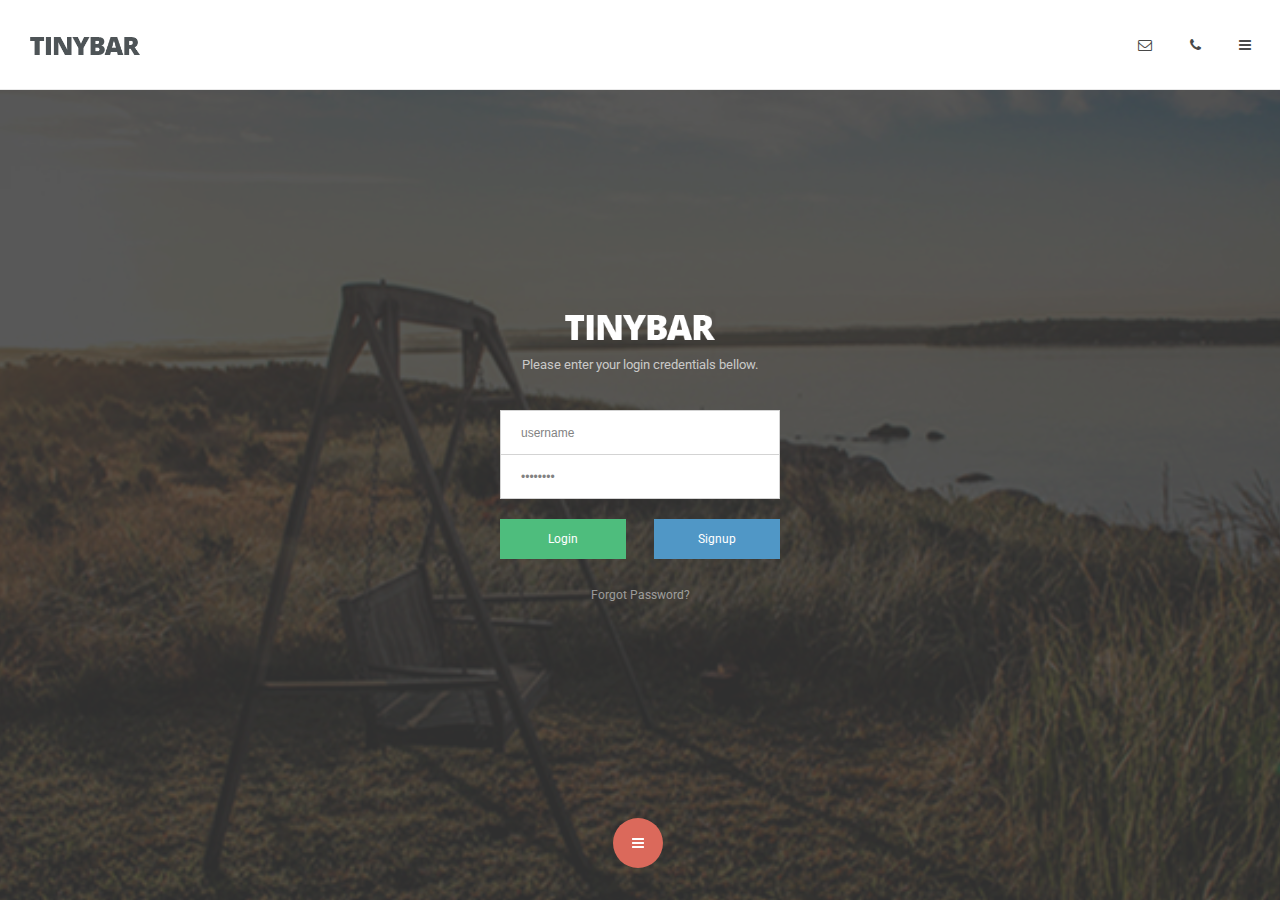
==== index.html @ 85ddb5bf "Renombrar index" ====
<!DOCTYPE HTML><head>
<meta http-equiv="Content-Type" content="text/html; charset=utf-8" />
<meta name="viewport" content="user-scalable=no, initial-scale=1.0, maximum-scale=1.0 minimal-ui"/>
<meta name="apple-mobile-web-app-capable" content="yes"/>
<meta name="apple-mobile-web-app-status-bar-style" content="black">

<link rel="apple-touch-icon-precomposed" sizes="114x114" href="images/splash/splash-icon.png">
<link rel="apple-touch-icon-precomposed" sizes="180x180" href="images/splash/splash-icon-big.png">
<link rel="apple-touch-startup-image" href="images/splash/splash-screen.png" 	media="screen and (max-device-width: 320px)" />  
<link rel="apple-touch-startup-image" href="images/splash/splash-screen@2x.png" media="(max-device-width: 480px) and (-webkit-min-device-pixel-ratio: 2)" /> 
<link rel="apple-touch-startup-image" href="images/splash/splash-screen-six.png" media="(device-width: 375px)">
<link rel="apple-touch-startup-image" href="images/splash/splash-screen-six-plus.png" media="(device-width: 414px)">
<link rel="apple-touch-startup-image" sizes="640x1096" href="images/splash/splash-screen@3x.png" />
<link rel="apple-touch-startup-image" sizes="1024x748" href="images/splash/splash-screen-ipad-landscape" media="screen and (min-device-width : 481px) and (max-device-width : 1024px) and (orientation : landscape)" />
<link rel="apple-touch-startup-image" sizes="768x1004" href="images/splash/splash-screen-ipad-portrait.png" media="screen and (min-device-width : 481px) and (max-device-width : 1024px) and (orientation : portrait)" />
<link rel="apple-touch-startup-image" sizes="1536x2008" href="images/splash/splash-screen-ipad-portrait-retina.png"   media="(device-width: 768px)	and (orientation: portrait)	and (-webkit-device-pixel-ratio: 2)"/>
<link rel="apple-touch-startup-image" sizes="1496x2048" href="images/splash/splash-screen-ipad-landscape-retina.png"   media="(device-width: 768px)	and (orientation: landscape)	and (-webkit-device-pixel-ratio: 2)"/>

<title>Epsilon Mobile Framework - Version 2.0</title>

<link href="styles/style.css"     		 rel="stylesheet" type="text/css">
<link href="styles/framework.css" 		 rel="stylesheet" type="text/css">
<link href="styles/owl.theme.css" 		 rel="stylesheet" type="text/css">
<link href="styles/swipebox.css"		 rel="stylesheet" type="text/css">
<link href="styles/font-awesome.css"	 rel="stylesheet" type="text/css">
<link href="styles/animate.css"			 rel="stylesheet" type="text/css">

<script type="text/javascript" src="scripts/jquery.js"></script>
<script type="text/javascript" src="scripts/jqueryui.js"></script>
<script type="text/javascript" src="scripts/framework.plugins.js"></script>
<script type="text/javascript" src="scripts/custom.js"></script>

</head>
<body> 

<div id="preloader">
	<div id="status">
    	<p class="center-text">
			Loading the content...
            <em>Loading depends on your connection speed!</em>
        </p>
    </div>
</div>
    
<div class="hide-content"></div>       
<div class="all-elements">
    <div class="snap-drawers">
        <!-- Left Sidebar -->
        <div class="snap-drawer snap-drawer-left">
            <a href="index.html"><i class="fa fa-home"></i>Home</a>
            <a href="page-features.html" class="selected-item"><i class="fa fa-cog"></i>Features</a>
            <a href="page-media.html"><i class="fa fa-picture-o"></i>Media</a>
            <a href="page-blog.html"><i class="fa fa-pencil"></i>Blog</a>
            <a href="contact.html"><i class="fa fa-envelope-o"></i>Contact</a>
            <a href="#"><i class="fa fa-facebook"></i>Like Us</a>
            <a href="#"><i class="fa fa-twitter"></i>Follow Us</a>
            <a href="#"><i class="fa fa-google-plus"></i>Follow us</a>
            <a href="#" class="show-share-bottom"><i class="fa fa-retweet"></i>Share</a>
            <a href="#" class="sidebar-close"><i class="fa fa-times"></i>Close</a>
        </div>
    </div>
    
    <div class="header">
        <a href="#" class="main-logo"></a>
        <a href="#" class="open-menu"><i class="fa fa-navicon"></i></a>
        <a href="#" class="open-call"><i class="fa fa-phone"></i></a>
        <a href="#" class="open-mail"><i class="fa fa-envelope-o"></i></a>
    </div> 
    
    <a href="#" class="footer-ball"><i class="fa fa-navicon"></i></a>
    
    <!-- Page Content-->
    <div id="content" class="snap-content">        
        <div class="header-clear"></div>
        
        <div class="login-page bg1">
            <div class="login-page-overlay"></div>
            <div class="login-page-wrapper">
                <a href="#" class="login-logo"></a>
                <p>
                    Please enter your login credentials bellow. 
                </p>
                <input type="text"     class="login-username" value="username">
                <input type="password" class="login-password" value="password">
                <div class="one-half">
                    <a href="#" class="button button-green">Login</a>
                </div>
                <div class="one-half last-column">
                    <a href="pageapp-sigin.html" class="button button-blue">Signup</a>
                </div>
                <div class="clear"></div>
                <a class="forgot" href="#">Forgot Password?</a>
            </div>            
        </div>
        
        <!-- Page Footer-->
        <div class="footer disabled">
            <p class="center-text">Copyright 2015. All rights reserved.</p>
            <div class="footer-socials half-bottom">
                <a href="#" class="footer-facebook"><i class="fa fa-facebook"></i></a>
                <a href="#" class="footer-twitter"><i class="fa fa-twitter"></i></a>
                <a href="#" class="footer-transparent"></a>
                <a href="#" class="footer-share show-share-bottom"><i class="fa fa-share-alt"></i></a>
                <a href="#" class="footer-up"><i class="fa fa-angle-up"></i></a>
            </div>
        </div>    
        
    </div>
    
    <div class="share-bottom">
        <h3>Share Page</h3>
        <div class="share-socials-bottom">
            <a href="https://www.facebook.com/sharer/sharer.php?u=http://www.themeforest.net/">
                <i class="fa fa-facebook facebook-color"></i>
                Facebook
            </a>
            <a href="https://twitter.com/home?status=Check%20out%20ThemeForest%20http://www.themeforest.net">
                <i class="fa fa-twitter twitter-color"></i>
                Twitter
            </a>
            <a href="https://plus.google.com/share?url=http://www.themeforest.net">
                <i class="fa fa-google-plus google-color"></i>
                Google
            </a>

            <a href="https://pinterest.com/pin/create/button/?url=http://www.themeforest.net/&media=https://0.s3.envato.com/files/63790821/profile-image.jpg&description=Themes%20and%20Templates">
                <i class="fa fa-pinterest-p pinterest-color"></i>
                Pinterest
            </a>
            <a href="sms:">
                <i class="fa fa-comment-o sms-color"></i>
                Text
            </a>
            <a href="mailto:?&subject=Check this page out!&body=http://www.themeforest.net">
                <i class="fa fa-envelope-o mail-color"></i>
                Email
            </a>
        </div>
        <a href="#" class="close-share-bottom">Close</a>
    </div>
    
</div>

</body>
---- styles/style.css ----
/*---------------------------
[Template Structure]

Project:	 SlideOut
Version:	 1.0
Primary Use: Site Template 
Layout:      Responsive
Platforms:   Mobile & Tablet
-----------------------------


@charset "UTF-8";

/* 1. General */

.hide-content{
	display:none;
	position:fixed;
	background-color:rgba(255,255,255,0);
	width:100%;
	height:100%;
	top:0px;
	bottom:0px;
	right:0px;
	left:80px;
	z-index:999999;
}

body{
	height:100%;
}

.disabled{
    display:none;
}

::-webkit-scrollbar { 
    display: none; 
}

.all-elements{
	position:absolute;
	overflow-x:hidden!important;	
	width:100%;
	height:100%;
	min-height:100%;
	max-height:100%;
}

.large-title h2{text-align:center;}
.large-title p{text-align:center;}

/*Backgrounds */

.bg1{
    background-image:url(../images/pictures/1.jpg);   
    background-position:center center;
}

.bg2{
    background-image:url(../images/pictures/2.jpg);   
    background-position:center center;
}

.bg3{
    background-image:url(../images/pictures/3.jpg);   
    background-position:center center;
}

.bg4{
    background-image:url(../images/pictures/4.jpg);   
    background-position:center center;
}



/*Center Socials*/

.facebook-color{
    background-color:#3b5998;
    color:#FFFFFF;
}

.twitter-color{
    background-color:#4099ff;
    color:#FFFFFF;
}

.google-color{
    background-color:#d34836;
    color:#FFFFFF;
}

.pinterest-color{
    background-color:#C92228;
    color:#FFFFFF;
}

.sms-color{
    background-color:#27ae60;
    color:#FFFFFF;
}

.mail-color{
    background-color:#3498db;
    color:#FFFFFF;
}


/*//////*/
/*Footer*/
/*//////*/

.footer-ball{
    width:50px;
    height:50px;
    position:fixed;
    line-height:50px;
    z-index:99999;
    bottom:32px;
    left:50%;
    margin-left:-27px;
    background-color:#d34836;
    border-radius:50px;
    color:#FFFFFF;
    text-align:center;
    font-size:14px;
    transition:all 250ms ease-in-out;
    transform:scale(1, 1);
    -webkit-transform:scale(1, 1);
}

.footer-ball:hover{   
    color:#FFFFFF;
    transition:all 250ms ease-in-out;
    transform:scale(1.1, 1.1);
    -webkit-transform:scale(1.1, 1.1);
}

.footer-clear{
    height:80px;
}

.footer-ball i{
    width:50px;
    height:50px;
    text-align:center;
    line-height:50px;
}

.footer p{
    clear:both;
    margin-bottom:20px;
}

.content-box .footer-socials{
    width:240px;
}

.footer-socials{
    width:300px;
    margin-left:auto;
    margin-right:auto;
    padding-left:10px;
    padding-right:10px;
    padding-top:20px;
    padding-bottom:20px;
    margin-top:-15px;
    margin-bottom:20px!important;
}

.footer-socials a:hover{
    transform:scale(1.15, 1.15  );
    color:#FFFFFF;
    transition:all 200ms ease-in-out;
}

.footer-socials a{
    width:35px;
    height:35px;
    text-align:center;
    line-height:35px;
    border-radius:35px;
    float:left;
    margin-left:10px;
    margin-right:10px;
    font-size:12px;
    color:#FFFFFF;
    transition:all 200ms ease-in-out;
}

.footer-socials a i{
    width:35px;
    height:35px;
    line-height:35px;
}

.footer-facebook{
    background-color:#3b5998;
}

.footer-share{
    background-color:#27ae60;
}

.footer-twitter{
    background-color:#4099FF;
}

.footer-google{
    background-color:#d34836;
}

.footer-up{
    background-color:#2c3e50;
    line-height:32px!important;
}

.footer-menu{
    position:fixed;
    z-index:9999999;
    background-image:url(../images/misc/menu-bg.png);
    background-size:100px 100px;
    width:100%;
    height:60px;
    bottom:0px;
}

.footer-menu a{
    border-right:solid 1px rgba(255,255,255,0.08);  
    color:#FFFFFF;
    font-size:14px;
}

.footer-menu a:hover{
    color:#FFFFFF;
    background-color:rgba(255,255,255,0.05);
}

.footer-menu-clear{
    height:60px;
}

.footer-menu a i{
    height:60px;
    line-height:60px;
}

.footer-menu-three-icons a{
    width:33.3%;
    float:left;
    text-align:center;
}

.footer-menu-four-icons a{
    width:25%;
    float:left;
    text-align:center;
}

.footer-menu-five-icons a{
    width:20%;
    float:left;
    text-align:center;
}

.footer-menu-six-icons a{
    width:16.7%;
    float:left;
    text-align:center;
}

.header{
    position:fixed;
    pointer-events:all;
    z-index:999999;
    background-color:#FFFFFF;
    width:100%;
    height:90px;
    max-height:100%;
    transform:translateY(0px);
    -webkit-transform:translateY(0px);
    transition:all 250ms ease-in-out;
    border-bottom:solid 1px rgba(0,0,0,0.1);
}

.header-clear{
    height:30px;
}

.header a:hover{
    color:#1f1f1f;
}

.header a i{
    -ms-transform: rotate(0deg);
    -webkit-transform: rotate(0deg); 
    transform: rotate(0deg);
    transition:all 250ms ease;    
}

.hide-header-left{
    pointer-events:none!important;
    transform:translateX(80px)!important;
    -webkit-transform:translateX(80px)!important;
    transition:all 250ms ease-in-out;
}

.main-logo{
    background-image:url(../images/logo-dark.png);
    width:110px;
    height:18px;
    background-size:110px 18px;
    background-repeat:no-repeat;
    margin-top:37px;
    float:left;
    margin-left:30px;
}

.open-menu{
    float:right;
    width:50px;
    height:80px;
    line-height:80px;
    font-size:14px;
    text-align:center;
    color:#1f1f1f;
    margin-right:10px;
    margin-top:5px;
}

.open-call{
    float:right;
    width:50px;
    height:80px;
    line-height:80px;
    font-size:14px;
    text-align:center;
    color:#1f1f1f;
    margin-top:5px;
}

.open-mail{
    float:right;
    width:50px;
    height:80px;
    line-height:80px;
    font-size:14px;
    text-align:center;
    color:#1f1f1f;
    margin-top:5px;
}

.open-back{
    float:right;
    width:50px;
    height:80px;
    line-height:80px;
    font-size:14px;
    text-align:center;
    color:#1f1f1f;
    margin-top:5px;
}

.snap-drawer{
    background-color:#262d33;
}

#content{
    padding-top:90px;
}

.snap-drawer a{
    font-family:'Roboto', sans-serif;
    text-transform:uppercase;
    font-weight:600;
    font-size:11px;
    color:#d6dee6;
    text-shadow:0px 2px 0px #000000;
    width:80px;
    height:90px;
    text-align:center;
    line-height:90px;
    padding-top:22px;
    border-bottom:solid 1px #161b1f;
    -webkit-box-shadow: 0 1px 0 0 #3e444a;
            box-shadow: 0 1px 0 0 #3e444a;
}

.snap-drawer a:hover{
    color:#FFFFFF;
}

.snap-drawer a i {
    color: #ffffff; /* Old browsers */
    display:block;
    font-size:20px;
    margin-bottom:-30px;
    padding-bottom:2px;
    font-size:20px;
}

.snap-drawer .fa-mobile{
    font-size:34px;
    margin-top:-7px;
}


.selected-item{
    background-color:rgba(255,255,255,0.05);
    font-weight:800!important;
}



/*Center Socials*/

.center-socials{
    width:180px;
    margin-left:auto;
    margin-right:auto;  
    margin-bottom:0px;
    padding-top:10px;
    margin-top:-10px;
}

.center-socials a{
    transition:all 250ms ease;
    margin-bottom:30px;
}

.center-socials a:hover{
    color:#FFFFFF;
    transform:scale(1.1, 1.1);
    transition:all 250ms ease;
}

.center-socials a i{
    width:40px;
    height:40px;
    line-height:40px;
}

.center-socials .facebook-social{
    width:40px;
    height:40px;
    text-align:center;
    line-height:40px;
    border-radius:40px;
    float:left;
    margin-left:10px;
    margin-right:10px;
}

.center-socials .twitter-social{
    width:40px;
    height:40px;
    text-align:center;
    line-height:40px;
    border-radius:40px;
    float:left;
    margin-left:10px;
    margin-right:10px;
}

.center-socials .google-social{
    width:40px;
    height:40px;
    text-align:center;
    line-height:40px;
    border-radius:40px;
    float:left;
    margin-left:10px;
    margin-right:10px;
}


/*Content Heading*/


.content-heading h2{
    font-weight:800!important;
}

.content-heading i{
    position:absolute;
    right:0px;
    height:45px;
    width:45px;
    line-height:47px;
    text-align:center;
    top:0px;
    color:#FFFFFF;
    background-color:#1f1f1f;
    border-radius:47px;
    font-size:18px;
}

.content-heading em{
    font-size:13px;
    margin-top:-5px;
    display:block;
    color:#2980b9;
}


/*Thumbnails Columns*/

.thumb-clear{
	height:40px;
	display:block;
	width:100%;
}

.thumb-left{
	line-height:24px;
	display:block;
	padding-bottom:10px;
}

.thumb-left a{
	display:block;
	text-align:right;
}

.thumb-left img{
	width:100px;
	height:100px;
	border-radius:100px;
	float:left;
	margin-right:20px;
    transition:all 500ms ease;
}

.thumb-left img:hover{
    transform:scale(0.9, 0.9);
    transition:all 500ms ease;
}

.thumb-left strong{
	color:#1a1a1a;
	display:inline-block;
	padding-bottom:5px;
	font-size:13px;
}

.thumb-left em{
	font-style:normal;
}

.thumb-right{
	line-height:24px;
	display:block;
	padding-bottom:10px;
}

.thumb-right img{
	width:100px;
	height:100px;
	border-radius:100px;
	float:right;
	margin-left:20px;
    transition:all 500ms ease;
}

.thumb-right img:hover{
    transform:scale(0.9, 0.9);
    transition:all 500ms ease;
}

.thumb-right strong{
	color:#1a1a1a;
	display:inline-block;
	padding-top:5px;
	padding-bottom:5px;
	font-size:13px;
}

.thumb-right em{
	font-style:normal;
}


@media (min-width:600px){
	.thumb-left img{
		width:140px;
		height:140px;
		border-radius:150px;	
	}
	
	.thumb-left em{
		line-height:28px;	
	}
	
	.thumb-left strong{
		padding-top:10px;	
	}
	
	.thumb-right img{
		width:140px;
		height:140px;
		border-radius:150px;	
	}
	
	.thumb-right em{
		line-height:28px;	
	}
	
	.thumb-right strong{
		padding-top:10px;	
	}	
}


/*////////////////////*/
/*Quote & Staff Slider*/
/*////////////////////*/

.staff-item img{
	border-radius:300px;	
	max-width:150px;
	margin-left:auto;
	margin-right:auto;
    transition:all 500ms ease;
    margin-top:10px;
}

.staff-item img:hover{
    transform:scale(1.1, 1.1);
    transition:all 500ms ease;
}

.staff-item h4{
	text-align:center;
	margin-top:20px;	
	font-size:16px;
}

.staff-item em{
	text-align:center;
	font-size:12px;
	color:#e34e47;
	display:block;
	margin-top:-10px;
	margin-bottom:10px;
	font-style:normal;
}

.staff-item strong{
	display:block;	
	font-weight:400;
	text-align:center;
	padding-left:20px;
	padding-right:20px;
	line-height:28px;
}



/* Quote Slider */

.quote-slider h4{
	font-family:'Source Sans Pro', sans-serif;
	font-size:18px;
	font-weight:300;	
	width:87%;
	text-align:center;
	margin-left:auto;
	margin-right:auto;
	line-height:36px;
}

.quote-slider a{
	text-align:center;
	margin-top:20px;	
}


.features-page a{
    font-size:14px;
}

.features-page a i {
    width:15px;
    text-align:center;
    padding-right:30px;
    color:#c0392b;
}

.features-page{
    border-top:solid 1px rgba(0,0,0,0.1);
    margin-top:30px!important;
    display:block;
}

.features-page a{
    line-height:60px;
    border-bottom:solid 1px rgba(0,0,0,0.1);
    color:#1f1f1f;
    font-weight:500;
}

.features-page a:hover{color:#1f1f1f;}

.features-page .fa-angle-right{
    float:right;
    line-height:60px;
    text-align:right!important;
    margin-right:-20px;
}


/*Back Button*/

.back-button{
    position:absolute;
    right:0px;
    z-index:10;
    font-size:13px;
}

.back-button i{
    padding-right:10px;
    font-size:12px;
}



/*Reminder Box*/

.reminder-check-square{
    background-image:url(../images/ui/checkbox1.png);
    background-repeat:no-repeat;
    background-size:16px 18px;
    background-position:10px 43px;
}

.reminder-check-round{
    background-image:url(../images/ui/radio2.png);
    background-repeat:no-repeat;
    background-size:16px 18px;
    background-position:10px 43px;
}

.reminder i{
    padding-right:10px;
}

.reminder-check-square-selected{
    background-image:url(../images/ui/checkbox1c.png);
}

.reminder-check-round-selected{
    background-image:url(../images/ui/radio2c.png);
}

.reminder-check-square-selected em{opacity:0.5; transition:all 250ms ease;}
.reminder-check-square-selected strong{opacity:0.5; transition:all 250ms ease;}

.reminder-check-round-selected em{opacity:0.5; transition:all 250ms ease;}
.reminder-check-round-selected strong{opacity:0.5; transition:all 250ms ease;}

.reminder strong{
    font-size:14px;
    font-weight:600;
    padding-left:50px;
    color:#1f1f1f;
    transition:all 250ms ease;
}

.reminder em{
    display:block;
    padding-left:50px;
    transition:all 250ms ease;
    font-style:normal
}

.reminder{
    border-bottom:solid 1px rgba(0,0,0,0.1);
    padding-bottom:30px;
    padding-top:30px;
}


/*Checklists*/

.checklist-square{
    font-size:14px;
    font-weight:500;
    background-image:url(../images/ui/checkbox1.png);
    background-size:16px 18px;
    background-position:0px 32px;
    background-repeat:no-repeat;
    padding-left:30px;
    border-bottom:solid 1px rgba(0,0,0,0.1);
    padding-bottom:30px;
    color:#1f1f1f;
    transition:all 250ms ease;
    padding-top:30px;
}

.checklist-square-selected:hover{
    color:#1f1f1f;
    text-decoration:line-through!important;
    transition:all 250ms ease;
}

.checklist-square:hover{
    color:#1f1f1f;
}

.checklist-square-selected{
    background-image:url(../images/ui/checkbox1c.png);
    text-decoration:line-through;
    opacity:0.5;
    transition:all 250ms ease;
}

.checklist-round{
    font-size:14px;
    font-weight:500;
    background-image:url(../images/ui/radio1.png);
    background-size:16px 18px;
    background-position:0px 32px;
    background-repeat:no-repeat;
    padding-left:30px;
    border-bottom:solid 1px rgba(0,0,0,0.1);
    padding-bottom:30px;
    color:#1f1f1f;
    transition:all 250ms ease;
    padding-top:30px;
}

.checklist-round-selected:hover{
    color:#1f1f1f;
    text-decoration:line-through!important;
    transition:all 250ms ease;
}

.checklist-round:hover{
    color:#1f1f1f;
}

.checklist-round-selected{
    background-image:url(../images/ui/radio1c.png);
    text-decoration:line-through;
    opacity:0.5;
    transition:all 250ms ease;
}
---- styles/framework.css ----
/*------------------------------------------------------------------
[Framework Stylesheet]

Project:	Boxed | Epsilon Framework
Version:	2.0
Last change:	10/23/2014
Assigned to:	Enabled & CosminCotor
Primary use:	ThemeForest Stock Item 
License:        You may not reuse or redistribute this framework
                outside the mentioned licenses found on ThemeForest
-------------------------------------------------------------------*/


@charset "utf-8";
@import url(http://fonts.googleapis.com/css?family=Open+Sans:300italic,400italic,600italic,700italic,800italic,400,300,600,700,800);
/*@import url(http://fonts.googleapis.com/css?family=Source+Sans+Pro:200,300,400,600,700,900,200italic,300italic,400italic,600italic,700italic,900italic);*/
@import url(http://fonts.googleapis.com/css?family=Lato:400,700,900);
@import url(http://fonts.googleapis.com/css?family=Dosis:200,300,400,500,600,700,800);
@import url(http://fonts.googleapis.com/css?family=Roboto:400,100,100italic,300,300italic,400italic,500,500italic,700,700italic,900italic,900);
/*@import url(http://fonts.googleapis.com/css?family=Signika+Negative:300,400,600,700);*/
/* CSS Document */


/*
	1. Reset
	2. Typography 
	3. Preloader 
	4. Highlights 
	5. Buttons 
	6. Code Highlight 
	7. Lists
	8. Table 
	9. Speach Bubbles 
	10. Quote Styles
	11. Radio and Checkboxes
	12. Charts 
	13. Notifications
	14. Tabs
	15. Toggles
	16. Submenu
	17. Contact Form
	18. Detector
	19. Sharebox
	20. Profile
	21. Portfolio 
	22. Timeline
	23. --Feature Removed/Updated to Point 46--
	24. --Feature Removed/Updated to Point 46-- 
	25. Notification Page
	26. Login Box
	27. Portfolio Wide
    38. Sidebar Menu Structures
    39. Login Page
    40. Signup / Signin Page
    41. Coverpage Page
    42. User List Page
    43. Share Boxes
    44. Mobile Styled Switches
    45. Error Page
    46. Soon Page
    47. Blog Page
    48. Fullscreen Image Slider
    49. Calendar
*/ 


/*	1. Reset  */ 

* {
	appearance:normal;
	-webkit-appearance: none;
	-moz-appearance: none;
	margin: 0;
	padding: 0;
	border: 0;
	font-size: 100%;
	vertical-align: baseline;
	outline: none;
	font-size-adjust: none;
	-webkit-text-size-adjust: none;
	-moz-text-size-adjust: none;
	-ms-text-size-adjust: none;
	-webkit-tap-highlight-color: rgba(0,0,0,0);
}
*:focus {
	outline: none;
}

*,*:after,*:before {	-webkit-box-sizing: border-box;	-moz-box-sizing: border-box;	box-sizing: border-box;	padding: 0;	margin: 0;}

body {
	margin: 0;
	padding: 0;
	overflow-x:hidden;
}

body::-webkit-scrollbar { 
    display: none; 
}

a:hover{
	text-decoration:none!important;
}

::selection {
	background-color:#CCC;
	color: #000;
}

div, a, p, img, blockquote, form, fieldset, textarea, input, label, iframe, code, pre {
	display: block;
	position:relative;
	overflow:hidden;
}

/*	2. Typography  */ 

p {
	line-height: 30px;
	margin-bottom: 30px;
	font-size:13px;
	letter-spacing:0px;
}

p > a {
	display: inline;
	text-decoration: none;
}

p > a:hover {
	text-decoration: underline;
}

p > span {
	display: inline;
}

span > a {
	display: inline;
}

a > span {
	display: inline;
}

a {
	text-decoration: none;
}

a:hover {
	text-decoration: none;
}

h1 > a, h2 > a, h3 > a, h4 > a, h5 > a, h6 > a {
	display: inline;
}

table {
	border-collapse: separate;
	border-spacing: 0;
	background-color: #f6f6f6;
	border-left: 1px solid #e9e9e9;
	border-top: 1px solid #e9e9e9;
	width: 100%;
	clear: both;
	margin-bottom: 27px;
}

thead {}

th {
	vertical-align: middle;
	border-bottom: 1px solid #e9e9e9;
	border-right: 1px solid #e9e9e9;
	font-weight: bold;
	color: #555;
	background-color: #f6f6f6;
}

tr {
	line-height: 18px;
}

td {
	border-right: 1px solid #e9e9e9;
	border-bottom: 1px solid #e9e9e9;
	text-align: center;
	color: #666;
	padding-top: 9px;
	padding-bottom: 9px;
	line-height: 18px;
	vertical-align: middle;
	background-color: #fdfdfd;
}

tr:hover > td {
	background: #fff;
}

ul {
	margin-bottom: 20px;
}

ol {
	margin-bottom: 30px;
}
li {
	line-height: 18px;
	margin-bottom:5px;
	list-style:inside;
}

ol > li:last-child, ul > li:last-child {
    margin-bottom:0px;	
}

.background-turquoise{background-color:#1abc9c;}
.background-turquoise-dark{background-color:#16a085;}

.background-green{background-color:#2ecc71;}
.background-green-dark{background-color:#27ae60;}

.background-blue{background-color:#3498db;}
.background-blue-dark{background-color:#2980b9;}

.background-magenta{background-color:#9b59b6;}
.background-magenta-dark{background-color:#8e44ad;}

.background-yellow{background-color:#f1c40f;}
.background-yellow-dark{background-color:#f39c12;}

.background-orange{background-color:#e67e22;}
.background-orange-dark{background-color:#d35400;}

.background-red{background-color:#e74c3c;}
.background-red-dark{background-color:#c0392b;}

.background-gray{background-color:#95a5a6;}
.background-gray-dark{background-color:#7f8c8d;}

/*//////////////////////////////////////*/
/*Font Selection and General Font Colors*/
/*//////////////////////////////////////*/

body{
	font-family:'Roboto', sans-serif;
	-webkit-font-smoothing: antialiased;
	color:#666;
	font-size:12px;
	line-height:20px;
}

.checkbox{
	color:#666;
}

h1{
	font-size:21px;
	margin-bottom:10px;
	font-weight:800;
	color:#212935;
}

h2{
	font-size:19px;
	margin-bottom:10px;
	font-weight:800;
	color:#212935;
}

h3{
	font-size:17px;
	margin-bottom:10px;
	font-weight:700;
	color:#212935
}

h4{
	font-size:15px;
	margin-bottom:10px;
	font-weight:800;
	color:#212935;
}

h5{
	color:#212935;
	font-size:13px;
	margin-bottom:5px;
	font-weight:800;
}

h1, h2, h3, h4, h5, h6{
	font-family:'Roboto', sans-serif;
	-webkit-font-smoothing: antialiased;
	color:#1f1f1f;	
}

a:hover{
	color:#2980b9;
	transition:all 200ms ease;
}

a{
	color:#3498db;
	tramsition:all 200ms ease;
}

/*////////////////////////*/
/*Other Classes and Resets*/
/*////////////////////////*/

.overlay{
	pointer-events:none;
	position:absolute;
	width:100%;
	height:100%;
	background-color:rgba(0,0,0,0.5);
	z-index:9999;
}

.content{
	clear:both;
	margin-left:30px;
	margin-right:30px;
}

@media (min-width:768px){
	.content{
		margin-left:70px;
		margin-right:70px;	
	}
    
    .content-box-slider{
        margin-left:70px;
        margin-right:70px;
    }
}

.container{
	margin-bottom:30px;
}

.no-bottom{
	margin-bottom:0px!important;
	padding-bottom:0px!important;
}

.half-bottom{
	margin-bottom:15px;
}

.full-bottom{
	margin-bottom:30px!important;
}

.clear {
	clear: both;
	height: 0px;
	line-height: 0px;
}

.float-left{	 
	float:left;
	margin-right:10px;
}

.float-right{	
	float:right;
	margin-left:5px;
}

.right-text{	
	display:block; 
	text-align:right;
}

.left-text{	
	display:block;   
	text-align:left;
}

.center-text{	
	display:block; 
	text-align:center;
}

.uppercase{
	text-transform:uppercase;
}

.capitalize{
	text-transform:capitalize;
}

.regular-anchor{
	color:inherit!important;	
}

.responsive-image{
	width:100%;
	margin-bottom:20px;
}

.round-image{
	border-radius:500px;	
}

.responsive-video{
	display:block;
	width:100%;
	margin-bottom:30px;
}

@media (min-width:768px){
	.responsive-video{
		min-height:400px;	
	}
}

.decoration{ 
	height:1px;
	background-color:rgba(0,0,0,0.1);
	margin-bottom:30px;
	display:block;
	clear:both;
}

@media (max-width:767px){
	.center-if-mobile{
		text-align:center;
        display:block;
	}
	
	.left-if-mobile{
		text-align:left;
	}
	
	.right-if-mobile{
		text-align:right;
	}
}

@media (min-width:768px){
	.center-if-tablet{
		text-align:center;
	}
	
	.left-if-tablet{
		text-align:left;
	}
	
	.right-if-tablet{
		text-align:right;
	}
}

/*	3. Preloader  */ 

#preloader {
	position:fixed;
	z-index:2500;
	top:0;
	left:0;
	right:0;
	bottom:0;
	background-color:#FFF; 
	z-index:99999999; 
}

#status {
	position:fixed;
	z-index:99999999;
	width:250px;
	height:250px;
	position:absolute;
	left:50%; 
	top:50%; 
	background-image:url(../images/status.gif); 
	background-size:64px 64px;
	background-repeat:no-repeat;
	background-position:center;
	margin:-125px 0 0 -125px; 
}

#status p{
	top:60%;
}

#status em{
	font-size:10px!important;
	display:block;
	font-style:normal;
}

/*Typograhpy Features*/

.center-icon{
	width:70px;
	margin-left:auto;
	margin-right:auto;
	margin-bottom:30px;
}

.last-column{
	margin-right:0%!important;
}

.one-third{
	width:28%;
	float:left;
	margin-right:8%;	
}

.one-half{
	width:45%;
	float:left;
	margin-right:10%;
}

@media (max-width:760px){
	
.hide-if-mobile{
	display:none;
}

}

@media (min-width:760px) { 
	.one-third-responsive{
		width:30%;
		float:left;
		margin-right:5%;	
	}
	
	.one-half-responsive{
		width:46%;
		float:left;
		margin-right:8%;
	}
	
	.sidebar-left-big{
		width:70%;
		float:left;
		margin-right:5%	
	}
	
	.sidebar-right-small{
		width:25%;
		float:right;	
	}
		
	.sidebar-right-big{
		width:70%;
		float:right;	
	}
	
	.sidebar-left-small{
		width:25%;
		float:left;
		margin-right:5%;	
	}
	
	.hide-if-responsive{
		display:none;
	}

}

/*	4. Highlights  */ 

.text-highlight{
	color:#FFFFFF;
	padding:8px;
	margin-right:3px;	
}

.highlight-turqoise{	 background-color:#16a085;	}
.highlight-green{  	 	background-color:#27ae60;	}
.highlight-blue{   		 background-color:#2980b9;	}
.highlight-magenta{	  background-color:#8e44ad;	}
.highlight-dark{		 background-color:#2c3e50;	}
.highlight-yellow{	   background-color:#f1c40f;	}
.highlight-red{		  background-color:#c0392b;	}
.highlight-orange{	   background-color:#e67e22;	}

/*	5. Buttons  */ 

.full-button{
    display:block;
    width:100%;
    text-align:center;
}

.center-button{
	width:120px;
	margin-left:auto;
	margin-right:auto;	
	display:block!important;
	margin-top:10px;
	text-align:center;
}

.button{
	display:inline-block;
	padding:10px 20px;	
}

.button-3d{
	display:inline-block;
	padding:8px 20px;	
}

.button i{
	margin-right:10px;	
	font-size:12px;
	width:12px;
	text-align:center;
	margin-left:-5px;
}

.button:hover{
	color:#FFFFFF!important;
}


.button-3d:hover{
	color:#FFFFFF!important;
}

.tea-3d{				border-bottom:solid 4px #117562;}
.button-tea{			background-color:#16a085; color:#FFFFFF;}
.button-tea:hover{		background-color:#1abc9c;}

.green-3d{				border-bottom:solid 4px #1e8248;}
.button-green{			background-color:#27ae60; color:#FFFFFF;}
.button-green:hover{	background-color:#2ecc71;}

.blue-3d{				border-bottom:solid 4px #194e70;}
.button-blue{			background-color:#2980b9; color:#FFFFFF;}
.button-blue:hover{		background-color:#3498db;}

.magenta-3d{			border-bottom:solid 4px #602e75;}
.button-magenta{		background-color:#8e44ad; color:#FFFFFF;}
.button-magenta:hover{	background-color:#9b59b6;}

.dark-3d{				border-bottom:solid 4px #19232d;}
.button-dark{			background-color:#2c3e50; color:#FFFFFF;}
.button-dark:hover{		background-color:#34495e;}

.yellow-3d{				border-bottom:solid 4px #ba970b;}
.button-yellow{			background-color:#f1c40f; color:#1f1f1f;}
.button-yellow:hover{	background-color:#f39c12;}

.orange-3d{				border-bottom:solid 4px #9d3e00;}
.button-orange{			background-color:#d35400; color:#FFFFFF;}
.button-orange:hover{	background-color:#e67e22;}

.red-3d{				border-bottom:solid 4px #8a281e;}
.button-red{			background-color:#c0392b; color:#FFFFFF;}
.button-red:hover{		background-color:#e74c3c;}

.light-3d{				border-bottom:solid 4px #868a8c;}
.button-light{			background-color:#bdc3c7; color:#1f1f1f;}
.button-light:hover{	background-color:#ecf0f1;}

.grey-3d{				border-bottom:solid 4px #474d4e;}
.button-grey{			background-color:#7f8c8d; color:#FFFFFF;}
.button-grey:hover{		background-color:#95a5a6;}


/*	6. Code Highlight  */ 

.code{
	border:solid 1px #cacaca;
	font-size:12px;
	margin-bottom:30px;
}

.wline{
	font-size:11px;
	font-family:"Courier New", Courier, monospace!important;
	display:block;
	background-color:#FFFFFF;
	padding-left:10px;
	padding-right:10px;
	padding-top:8px;
	padding-bottom:8px;
}

.code > span:last-child{
	border-bottom:none;
}

.gline{
	font-size:11px;
	font-family:"Courier New", Courier, monospace!important;
	border-top:solid 1px rgba(0,0,0,0.1);
	border-bottom:solid 1px rgba(0,0,0,0.1);
	display:block;
	background-color:#f1f1f1;
	padding-left:10px;
	padding-right:10px;
	padding-top:8px;
	padding-bottom:8px;
}	


/*	7. Lists  */ 


.number-list {}
.number-list li{
	line-height:26px;	
	list-style:decimal;
	overflow:visible!important;
	margin-left:0px;
	list-style:decimal;
	margin-left:20px;
	padding-left:0px;
}

.normal-list li{
	line-height:26px;	
	padding-left:5px;
}

.icon-list li{
	list-style:none;
	padding-left:30px;	
	background-repeat:no-repeat;
	background-size:18px 18px;
	background-position:0px 5px;
	margin-bottom:10px;
	line-height:26px;
}

.font-icon-list li{
	list-style:none;
	padding-left:0px;	
	color:#666666;
	line-height:26px;
}

.font-icon-list li a{
	color:#666666;	
}

.icon-list li a{
	color:#666666;	
}

.font-icon-list i{
	margin-right:10px;	
	width:12px;
}

.address-list{
	background-image:url(../images/lists/address_48.png);
}

.block-list{
	background-image:url(../images/lists/block_48.png);
}

.bookmark-list{
	background-image:url(../images/lists/bookmark_48.png);
}

.briefcase-list{
	background-image:url(../images/lists/briefcase_48.png);
}

.bubble-list{
	background-image:url(../images/lists/bubble_48.png);
}

.buy-list{
	background-image:url(../images/lists/buy_48.png);
}

.calendar-list{
	background-image:url(../images/lists/calendar_48.png);
}

.clipboard-list{
	background-image:url(../images/lists/clipboard_48.png);
}

.clock-list{
	background-image:url(../images/lists/clock_48.png);
}

.delete-list{
	background-image:url(../images/lists/delete_48.png);
}

.diagram-list{
	background-image:url(../images/lists/diagram_48.png);
}

.document-list{
	background-image:url(../images/lists/document_48.png);
}

.down-list{
	background-image:url(../images/lists/down_48.png);
}

.flag-list{
	background-image:url(../images/lists/flag_48.png);
}

.folder-list{
	background-image:url(../images/lists/folder_48.png);
}

.gear-list{
	background-image:url(../images/lists/gear_48.png);
}

.globe-list{
	background-image:url(../images/lists/globe_48.png);
}

.heart-list{
	background-image:url(../images/lists/heart_48.png);
}

.help-list{
	background-image:url(../images/lists/help_48.png);
}

.home-list{
	background-image:url(../images/lists/home_48.png);
}

.info-list{
	background-image:url(../images/lists/info_48.png);
}

.key-list{
	background-image:url(../images/lists/key_48.png);
}

.label-list{
	background-image:url(../images/lists/label_48.png);
}

.left-list{
	background-image:url(../images/lists/left_48.png);
}

.letter-list{
	background-image:url(../images/lists/letter_48.png);
}

.monitor-list{
	background-image:url(../images/lists/monitor_48.png);
}

.pencil-list{
	background-image:url(../images/lists/pencil_48.png);
}

.plus-list{
	background-image:url(../images/lists/plus_48.png);
}

.present-list{
	background-image:url(../images/lists/present_48.png);
}

.print-list{
	background-image:url(../images/lists/print_48.png);
}

.right-list{
	background-image:url(../images/lists/right_48.png);
}

.save-list{
	background-image:url(../images/lists/save_48.png);
}

.search-list{
	background-image:url(../images/lists/search_48.png);
}

.shield-list{
	background-image:url(../images/lists/shield_48.png);
}

.statistics-list{
	background-image:url(../images/lists/statistics_48.png);
}

.stop-list{
	background-image:url(../images/lists/stop_48.png);
}

.tick-list{
	background-image:url(../images/lists/tick_48.png);
}

.trash-list{
	background-image:url(../images/lists/trash_48.png);
}

.up-list{
	background-image:url(../images/lists/up_48.png);
}

.user-list{
	background-image:url(../images/lists/user_48.png);
}

.wallet-list{
	background-image:url(../images/lists/wallet_48.png);
}
	
.warning-list{
	background-image:url(../images/lists/warning_48.png);
}

/*	8. Table  */ 


.table{
	width:100%;
	margin-bottom:35px;
}

.table-title{
	font-family:'Dosis', sans-serif;
	font-size:12px;
}

.table-sub-title{
	font-family:'Dosis', sans-serif;
	font-weight:bold;
	font-size:12px;
}

.price{
	font-size:12px;
}

.small-price{
	position:absolute;
	margin-left:0px;
	font-size:10px;
	margin-top:-3px!important;
}

table {
	font-size:12px;
	text-shadow: 1px 1px 0px #fff;
	background:#eaebec;
	border:#ccc 1px solid;
	margin-bottom:25px;
}

table th {
	padding:21px 25px 22px 25px;
	border-bottom:1px solid #e0e0e0;
}

table th:first-child{
	text-align: center;
	padding-left:20px;
}

table tr{
	text-align: center;
	padding-left:20px;
}

table tr td:first-child{
	text-align: left;
	padding-left:20px;
	border-left: 0;
}

table tr td {
	padding:14px;
	border-top: 1px solid #ffffff;
	border-bottom:1px solid #e0e0e0;
	border-left: 0px solid #e0e0e0;
}

table tr.even td{
	background: #efefef;
}

table tr:last-child td{
	border-bottom:0;
}

table tr:hover td{
	background: #f8f8f8;
}

.table-heading{
	padding-top:10px;
	padding-bottom:15px;
}

.table-text{
	color:#6f6f6f;
}

/*	9. Speach Bubbles  */ 


.green-bubble{
	background-color:#33c922!important;
	color:#FFFFFF!important;
	border:none!important;
}

.blue-bubble{
	background-color:#0b84fe!important;
	color:#FFFFFF!important;
	border:none!important;
}

.speach-left{
	float:left;
	display:inline;
	text-align:left;
	max-width:75%;
	font-size:12px;
	padding-left:10px;
	padding-right:10px;
	padding-top:5px;
	padding-bottom:5px;
	border-radius:10px;
	background-color:#FFFFFF;	
	border:solid 1px #cacaca;
}

.speach-left-title{
	display:block;
	width:100%;
	font-size:10px;
	font-style:normal;
	padding-left:5px;
	color:#000000;	
	text-shadow:0px 1px 0px #FFFFFF;
}

.speach-right{
	float:right;
	text-align:right;
	text-align:left;
	max-width:75%;
	font-size:12px;
	padding-left:10px;
	padding-right:10px;
	padding-top:5px;
	padding-bottom:5px;
	border-radius:10px;
	background-color:#FFFFFF;	
	border:solid 1px #cacaca;
}

.speach-right-title{
	text-align:right;
	display:block;
	font-size:10px;
	font-style:normal;
	padding-right:5px;
	color:#000000;	
	text-shadow:0px 1px 0px #FFFFFF;
}


/*	10. Quote Styles  */ 

.quote-style-one{
	margin-bottom:30px;
}

.quote-style-one img{
	float:left;
	width:25%;
}

.quote-style-one em{
	font-style:normal;
	float:left;
	width:70%;
	padding-left:4%;
}

.quote-style-one strong{
	font-style:italic;
	float:left;
	width:70%;
	padding-left:4%;
	padding-top:2%;
}

.quote-style-two{
	margin-bottom:30px;
}

.quote-style-two em{
	text-align:left;
	font-style:normal;
	display:block;
}

.quote-style-two strong{
	text-align:left;
	font-style:italic;	
	display:block;
}

.quote-style-three{
	margin-bottom:30px;
}

.quote-style-three em{
	text-align:right;
	font-style:normal;
	display:block;
}

.quote-style-three strong{
	text-align:right;
	font-style:italic;	
	display:block;
}

.quote-style-four em{
	text-align:center;
	font-style:normal;
	display:block;
}

.quote-style-four strong{
	text-align:center;
	font-style:italic;
	display:block;
}

.quote-style-four img{
	width:70px;
	margin-left:auto;
	margin-right:auto;
	padding-bottom:20px;
}


/*	11. Radio and Checkboxe */ 

.checkbox-one{
	background-image:url(../images/ui/checkbox1.png);
	background-size:16px 18px;
	background-repeat:no-repeat;
	padding-left:30px;
	background-position:0px 1px;
	margin-bottom:10px;
}

.checkbox-one-checked{
	background-image:url(../images/ui/checkbox1c.png);
}

.checkbox-two{
	background-image:url(../images/ui/checkbox2.png);
	background-size:16px 18px;
	background-repeat:no-repeat;
	padding-left:30px;
	background-position:0px 1px;
	margin-bottom:10px;
}

.checkbox-two-checked{
	background-image:url(../images/ui/checkbox2c.png);
}

.checkbox-three{
	background-image:url(../images/ui/checkbox3.png);
	background-size:16px 16px;
	background-repeat:no-repeat;
	padding-left:30px;
	background-position:0px 2px;
	margin-bottom:10px;
}

.checkbox-three-checked{
	background-image:url(../images/ui/checkbox3c.png);
}

.radio-one{
	background-image:url(../images/ui/radio1.png);
	background-size:16px 18px;
	background-repeat:no-repeat;
	padding-left:30px;
	background-position:0px 1px;
	margin-bottom:10px;
}

.radio-one-checked{
	background-image:url(../images/ui/radio1c.png);
}

.radio-two{
	background-image:url(../images/ui/radio2.png);
	background-size:16px 18px;
	background-repeat:no-repeat;
	padding-left:30px;
	background-position:0px 1px;
	margin-bottom:10px;
}

.radio-two-checked{
	background-image:url(../images/ui/radio2c.png);
}

/*	12. Charts */ 

.chart div{
	overflow:hidden!important;
}

.chart strong{
	font-size:13px;
	text-align:left;
	font-weight:600;
	font-family:'Source Sans Pro', sans-serif;
	padding-left:5px;
}

.chart em{
	font-size:13px;
	text-align:right;
	font-style:normal;
	display:block;
	margin-bottom:10px;
	margin-top:-20px;
	font-weight:300;
	font-family:'Source Sans Pro', sans-serif;
	padding-right:5px;
}

.chart-background{
	background-color:#CCC;
	width:100%;
	display:block;
	height:22px;
	margin-bottom:20px;
	margin-top:-5px;
}

.red-chart{
	background-color:#c0392b;
	margin:3px;
	height:16px;
	opacity:0.9;
}

.green-chart{
	background-color:#27ae60;
	margin:3px;
	height:16px;
	opacity:0.9;
}

.yellow-chart{
	background-color:#f39c12;
	margin:3px;
	height:16px;
	opacity:0.9;
}

.magenta-chart{
	background-color:#8e44ad;
	margin:3px;
	height:16px;
	opacity:0.9;
}

.blue-chart{
	background-color:#2980b9;
	margin:3px;
	height:16px;
	opacity:0.9;
}

.chart-round div{
	border-radius:20px;
}

.p100{width:100%;}
.p90{width:90%;}
.p80{width:80%;}
.p70{width:70%;}
.p60{width:60%;}
.p50{width:50%;}
.p40{width:40%;}
.p30{width:30%;}
.p20{width:20%;}
.p10{width:10%;}
.p0{width:0%;}


/*	13. Notifications */ 

.red-notification{
	background-color:#c0392b!important;
	color:#FFFFFF;	
}

.green-notification{
	background-color:#27ae60!important;
	color:#FFFFFF;	
}

.yellow-notification{
	background-color:#f39c12!important;
	color:#FFFFFF;	
}

.blue-notification{
	background-color:#2980b9!important;
	color:#FFFFFF;	
}

.big-notification{
	margin-bottom:30px;
	padding:8px;
}

.big-notification h3{
	font-family:'Dosis', sans-serif;
	font-weight:400;
	color:#FFFFFF;
	margin-bottom:5px;
	margin:10px;
	padding-bottom:10px;
	padding-top:5px;
	border-bottom:solid 1px rgba(255,255,255,0.2);
}

.big-notification h4{
	font-family:'Dosis', sans-serif;
	font-weight:400;
	color:#FFFFFF;
	margin-bottom:5px;
	margin:10px;
	padding-bottom:10px;
	padding-top:0px;
	border-bottom:solid 1px rgba(255,255,255,0.2);
}


.close-big-notification{
	font-size:14px;
	color:#FFFFFF;
	float:right;
	margin-top:-43px;
	margin-right:10px;
	width:20px;
	height:20px;
	text-align:center;
}

.close-big-notification:hover{color:#FFFFFF;}

.big-notification p{
	padding:10px;	
	padding-top:0px;
	margin-bottom:0px;
}

.static-notification-red{
	overflow:hidden;
	background-color:#c0392b;
	color:#FFFFFF;
	margin-bottom:30px;
}

.static-notification-red p{
	font-size:11px;
	margin-top:10px;
	margin-bottom:10px;
	font-weight:500;
}

.static-notification-green{
	overflow:hidden;
	background-color:#27ae60;
	color:#FFFFFF;
	margin-bottom:30px;
}

.static-notification-green p{
	font-size:11px;
	margin-top:10px;
	margin-bottom:10px;
	font-weight:500;
}

.static-notification-yellow{
	overflow:hidden;
	background-color:#f39c12;
	color:#FFFFFF;
	margin-bottom:30px;
}

.static-notification-yellow p{
	font-size:11px;
	margin-top:10px;
	margin-bottom:10px;
	font-weight:500;
}

.static-notification-blue{
	overflow:hidden;
	background-color:#2980b9;
	color:#FFFFFF;
	margin-bottom:30px;
}

.static-notification-blue p{
	font-size:11px;
	margin-top:10px;
	margin-bottom:10px;
	font-weight:500;
}

/*Top Notifications*/

.notification-top{
	height:0px;
	width:100%;
	transition:all 400ms ease;
}

.show-notification-top{
	height:100px!important;
	transition:all 400ms ease;
	transition-delay:1s;
}

.notification-top a{
	color:#FFFFFF;
	border-bottom:solid 1px rgba(255,255,255,0.3);
	padding-bottom:2px;	
}

.hide-top-notification{
	font-size:10px;
	width:30px;
	height:30px;
	position:absolute;
	right:34px;
	top:17px;
	color:#FFFFFF;
	text-align:center;
	background-color:rgba(0,0,0,0.1);
	border-radius:30px;
	line-height:31px;
	border:none!important;
	transition:all 200ms ease;	
}

.hide-top-notification:hover{
	background-color:rgba(0,0,0,0.3);
	transition:all 200ms ease;	
}

.goto-top-notification{
	font-size:10px;
	width:30px;
	height:30px;
	position:absolute;
	right:80px;
	top:17px;
	color:#FFFFFF;
	text-align:center;
	background-color:rgba(0,0,0,0.1);
	border-radius:30px;
	line-height:30px;
	border:none!important;
	transition:all 200ms ease;	
}

.goto-top-notification:hover{
	background-color:rgba(0,0,0,0.3);
	transition:all 200ms ease;	
}

.notification-top h3{
	margin-left:30px;
	margin-top:23px;
	margin-bottom:12px;
	color:#FFFFFF;1
}

.notification-top p{
	font-size:12px;
	margin-left:30px;
	padding-right:30px;
	line-height:24px;
	opacity:0.8;
}


/*	14. Tabs */ 

.tabs div{
	overflow:hidden!important;
}

.tabs a{
	color:#343434;
	text-transform:uppercase;
}

.tab-content{
	overflow:hidden;
	display:none;
}

.tab-content img{
	margin-top:8px;	
}

.tab-content p{
	margin-bottom:0px;
}

.tab-content-1{
	display:block;
}

.tab-active{
	background-color:#bee7cf!important;
}

.actve-green{
	background-color:#67c68f!important;
}

.tab-but{
	font-size:13px;
	float:left;
	background-color:#f9f9f9;
	margin-right:2px;
	margin-bottom:2px;
	padding-left:10px;
	padding-right:10px;
	padding-top:5px;
	padding-bottom:5px;
}

.tab-content{
	background-color:#eeeeee;
	padding-left:10px;
	padding-right:10px;
	padding-top:10px;
	padding-bottom:10px;
}

/*	15. Toggles  */ 

.toggle-content{
	display:none;
	padding-top:0px;
}

.toggle-content p{
	border-top:solid 1px rgba(0,0,0,0.05);
	margin-bottom:0px;
	padding-top:10px;
	padding:15px;
}

.toggle-1, .toggle-2, .toggle-3{
	background-color:#eeeeee;   
}

.toggle-3{


}

.deploy-toggle-1{
	padding:15px;
	padding-left:50px;
	font-size:13px;
	color:#343434;
	text-transform:uppercase;
	background-image:url(../images/ui/plus.png);
	background-repeat:no-repeat;
	background-size:12px 12px;
	background-position:15px 19px;
}

.toggle-1-active{
	background-image:url(../images/ui/minus.png);
}

.deploy-toggle-2{
	padding:15px;
	padding-left:50px;
	font-size:13px;
	color:#343434;
	text-transform:uppercase;
	background-image:url(../images/lists/plus_48.png);
	background-repeat:no-repeat;
	background-size:14px 14px;
	background-position:15px 18px;
}

.toggle-2-active{
	background-image:url(../images/lists/delete_48.png);
}

.deploy-toggle-3{
	padding:15px;
	font-size:13px;
	color:#343434;
	text-transform:uppercase;
}

.deploy-toggle-3 em{
	background-color:#c0392b;
	position:absolute;
	transition: 0.1s ease-out;
	right:15px;
	width:50px;
	height:20px;
	border-radius:30px;
}

.deploy-toggle-3 em strong{
	top:2px;
	left:2px;
	height:16px;
	width:16px;
	border-radius:19px;
	background-color:#f6f6f6;
	position:absolute;
	z-index:999;
}

.toggle-3-active-background{
	background-color:#27ae60!important;
}

.toggle-3-active-ball{
	transition: 0.01s ease-out;
	left:32px!important;
}

/*	16. Submenu  */ 

.submenu-navigation a{
	color:#343434;
}

.submenu-navigation{
	background-color:#eeeeee;
}

.submenu-nav-deploy{
	font-size:13px;
	padding:15px;
	padding-left:40px;
	text-transform:uppercase;
	background-image:url(../images/ui/arrow-down.png);
	background-repeat:no-repeat;
	background-size:8px 5px;
	background-position:15px 23px;
}

.submenu-nav-deploy-active{
	background-image:url(../images/ui/arrow-up.png);
}

.submenu-nav-items{
	display:none;
}

.submenu-nav-items a:first-child{
	border-top:solid 1px rgba(0,0,0,0.1);
}

.submenu-nav-items a{
	padding-left:20px;
	padding-top:10px;
	padding-bottom:10px;
	border-bottom:solid 1px rgba(0,0,0,0.1);
}

.submenu-nav-items a:last-child{
	padding-bottom:10px;
}

.sliding-door{
	overflow:hidden;
	background-color:#FFFFFF;
	border:solid 1px #cacaca;
	height:40px;
	line-height:39px;
}

.sliding-door-bottom{
	border:solid 1px rgba(0,0,0,0.05);
}

.sliding-door-clear{
	height:20px;
	display:block;
	width:100%;
}

.sliding-door-top{
	position:absolute;
	background-color:#FFFFFF;
	display:block;
	width:101%;
	height:inherit;
	line-height:inherit;
	padding-top:3px;
	z-index:10;
	font-size:12px;
	padding-top:0px;
	padding-left:0px;
	padding-right:15px;
	padding-bottom:0px;
	border-left:solid 1px #cacaca;
	margin-left:-1px;
}

.sliding-door-top a{
	color:#333;
	text-transform:uppercase;
	background-position:0 13px;
}

.sliding-door-bottom{
	position:absolute;
	background-color:#fefefe;
	display:block;
	width:100%;
	height:inherit;
	line-height:inherit;
	padding-top:3px;
	font-size:12px;
	padding-left:0px;
	padding-right:20px;
	padding-top:0px;
	padding-bottom:0px;
}

.sliding-door-bottom a{
	color:#333;
	width:98%;
}

.sliding-door-bottom a strong{
	padding-right:10px;
	font-weight:normal;
	text-transform:uppercase;
}

.sliding-door-bottom a em{
	background-image:url(../images/ui/minus.png);
	background-size:12px 12px;
	background-repeat:no-repeat;
	background-position:13px 13px;
	margin-right:20px;
	display:inline-block;
	float:left;
	width:40px;
	height:40px;
}


.sliding-door-top a em{
	background-image:url(../images/ui/plus.png);
	background-size:12px 12px;
	background-repeat:no-repeat;
	background-position:13px 13px;
	margin-right:20px;
	display:inline-block;
	float:left;
	width:40px;
	height:40px;
}

/*	17. Contact Form  */ 

.contactField{
	background-color:rgba(255,255,255,0.4);
	font-size:12px;
	color:#666;
	border:solid 1px #cacaca;
}


.contactField:focus{
    border:solid 1px #27ae60;
}

.contactTextarea{
	background-color:rgba(255,255,255,0.4);
	font-size:12px;
	border:solid 1px #cacaca;
	color: #666;
}

.contactTextarea:focus{
    border:solid 1px #27ae60;
}

.contactSubmitButton{
	line-height:19px!important;
	display:block!important;
	height:36px!important;
	margin-right:4px;
	width:100%;
}

.contact-form{
	margin-bottom:20px;
}

.contactNameField{
	padding-bottom:5px;	
	font-size:12px;
}

.contactNameField span{
	float:right;
	opacity:0.2;
}

.contactEmailField{
	padding-bottom:5px;
	font-size:12px;
}

.contactEmailField span{
	float:right;
	opacity:0.2;
}

.contactMessageTextarea{
	padding-bottom:5px;
	font-size:12px;
}

.contactMessageTextarea span{
	float:right;
	opacity:0.2;
}


/*Field Styles*/
.formFieldWrap{
	margin-top:-5px;	
}

#contactNameField{
	text-transform:capitalize;
}

.contactField{
	min-width:100%;	
	display:block;
	box-sizing:border-box;
}

.contactTextarea{
	min-width:100%;
	display:block;
	box-sizing:border-box;
}

.buttonWrap{
	line-height:20px;
	padding-bottom:24px;
	min-width:43%;
	display:inline-block;
}

.formSubmitButtonErrorsWrap a{
	width:25%;
	text-align:center;
	padding:8px 10px!important;
}


.formValidationError .red-notification p{
	background-image:none!important;
	display:block!important;
	padding-left:0px!important;
	text-align:center!important;
}

.contactField{
	height:40px;
	padding-left:10px;
	padding-right:10px;
	margin-bottom:10px;
}

.contactTextarea{
	margin-bottom: 20px;
	padding-left: 12px;
	padding-right: 12px;
	padding-top: 9px;
	padding-bottom: 9px;
	line-height: 18px;
	height: 80px;
}

/*Contact Bottom Icons*/
/*Contact Icons*/

@media (min-width:768px){
	.contact-information{
		padding-left:20px;	
	}
}

.contact-call{
	color:#666;
	height:25px;
	display:block;
}

.contact-call i{
	width:12px;
	diplay:block;
	margin-right:20px;	
}

.contact-text{
	color:#666;
	height:25px;
	display:block;
}

.contact-text i{
	width:12px;
	diplay:block;
	margin-right:20px;	
}

.contact-mail{
	color:#666;
	height:25px;
	display:block;
}

.contact-mail i{
	width:12px;
	diplay:block;
	margin-right:20px;	
}

.contact-facebook{
	color:#666;
	height:25px;
	display:block;
}

.contact-facebook i{
	width:12px;
	diplay:block;
	margin-right:20px;	
}

.contact-twitter{
	color:#666;
	height:25px;
	display:block;
}

.contact-twitter i{
	width:12px;
	diplay:block;
	margin-right:20px;	
}

/*Maps*/

.maps-container{
	display:block!important;
	padding-bottom:0px;	
	box-sizing:border-box;
	max-height:150px;
	overflow:hidden;
	margin-bottom:30px;
}

.maps{
	display:block!important;
	width:100%;
	overflow:hidden;
}

/*	18. Detector  */ 

.detected-wrapper img{
	width:70px;
	height:70px;
	margin-left:auto;
	margin-right:auto;
}

.detected-wrapper h4{
	text-align:center;
	margin-top:10px;
	margin-bottom:0px;	
}

.detected-wrapper em{
	font-size:11px;
	color:#e34e47;
	display:block;
	text-align:center;	
	font-style:normal;
	margin-bottom:10px;
}

.detected-wrapper p{
	width:90%;
	text-align:center;
	margin-left:auto;
	margin-right:auto;	
}

/*	19. Sharebox  */ 

.sharebox-wrapper{
	position:fixed;
	background-color:rgba(0,0,0,0.8);
	width:100%;
	height:100%;
	z-index:99999;
	display:none;
}

.sharebox{
	position:fixed;
	display:block;
	width:280px;
	height:300px;
	top:50%;
	margin-top:-140px;
	left:50%;
	margin-left:-140px;	
	background-color:rgba(255,255,255,0.9);	
	z-index:999999;
	border-radius:5px;
}

.sharebox h3{
	padding-top:30px;
	padding-bottom:0px;
	padding-left:30px;
	padding-right:30px;	
}

.sharebox p{
	padding-left:30px;
	padding-right:30px;	
}

.sharebox a{
	float:left;
	width:40px;
	height:40px;
	color:#FFFFFF;
	text-align:center;
	line-height:40px;
	border-radius:5px;
	font-size:14px;	
}

.share-icons{
	width:250px;
	margin-left:auto;
	margin-right:auto;
}

.sharebox .facebook{
	margin-left:5px;
	margin-right:5px;
	background-color:#3B5998;
}

.sharebox .twitter{
	margin-left:5px;
	margin-right:5px;
	background-color:#4099FF;	
}

.sharebox .google{
	margin-left:5px;
	margin-right:5px;
	background-color:#d34836;	
}

.sharebox .message{
	margin-left:5px;
	margin-right:5px;
	background-color:#2ecc71;
}

.sharebox .mail{
	margin-left:5px;
	margin-right:5px;
	background-color:#3498db;	
}

.sharebox .close-sharebox{
	width:100%;
	height:50px;
	color:#1f1f1f;	
	font-size:12px;
	line-height:48px;
	margin-top:-30px;
}


/*	20. Profile */ 

.profile-header-contents{
	position:relative;
	z-index:10;	
}

.profile-header {
	background-image:url(../images/pictures/5.jpg);
	background-repeat:repeat;	
}

.profile-header-logo{
	width:120px;
	height:120px;
	border-radius:100px;
	margin-top:30px;
	margin-bottom:30px;
	margin-left:auto;
	margin-right:auto;
	border:solid 2px #ffffff;	
}

.profile-header-background{
	background-image:url(../images/pictures/5w.jpg);
	background-repeat:repeat;	
	position:absolute;
	left:0px;
	right:0px;
	top:0px;
}

.profile-header-overlay{
	background-color:rgba(0,0,0,0.7);
	position:absolute;
	z-index:5;
	top:0px;
	left:0px;
	right:0px;
	bottom:0px;
	height:100%;
}

.profile-header-icon-one{
	position:absolute;
	height:45px;
	width:45px;
	border-radius:45px;
	top:70px;
	left:30px;
	background-color:rgba(255,255,255,0.1);
	line-height:45px;
	font-size:14px;
	text-align:center;
	color:rgba(255,255,255,0.7);
}

.profile-header-icon-two{
	position:absolute;
	height:45px;
	width:45px;
	border-radius:45px;
	top:70px;
	right:30px;
	background-color:rgba(255,255,255,0.1);
	line-height:45px;
	font-size:14px;
	text-align:center;
	color:rgba(255,255,255,0.7);	
}

.profile-header-heading{
	text-align:center;
	font-weight:400;
	color:#FFFFFF;	
	font-size:22px;
}

.profile-header-subheading{
	text-align:center;
	display:block;
	color:rgba(255,255,255,0.6);
	margin-top:-5px;
	font-style:normal;	
	margin-bottom:40px;
	font-size:12px;
}

.profile-header-socials a{
	width:33%;
	float:left;
	text-align:center;
	color:rgba(255,255,255,0.8);	
	font-size:12px;
	margin-bottom:30px;
}

.profile-header-socials a .fa-facebook{background-color:rgba(59, 89, 152, 0.5)!important;}
.profile-header-socials a .fa-twitter{background-color:rgba(64, 153, 255, 0.5)!important;}
.profile-header-socials a .fa-google-plus{background-color:rgba(211, 72, 54, 0.5)!important;}


.profile-header-socials a i{
	width:45px;
	height:45px;
	margin-left:auto;
	margin-right:auto;
	background-color:rgba(255,255,255,0.1);
	border-radius:45px;
	line-height:47px;
	display:block;
	text-align:center;
	color:rgba(255,255,255,0.7);	
	font-size:16px;	
	margin-bottom:10px;
}

.profile-header-contents a{
	transition:all 200ms ease;	
}

.profile-header-contents a:hover{
	color:rgba(255,255,255,1);
	transition:all 200ms ease;
}

.profile-header-contents a i{
	transition:all 200ms ease;	
}

.profile-header-contents a i:hover{
	color:rgba(255,255,255,1);
	transition:all 200ms ease;
}

/*	21. Portfolio */ 

.adaptive-style{
	margin-bottom:20px;	
}

.adaptive-style h4{
	width:100px;
	float:left;	
}

.adaptive-style a{
	float:right;	
	font-size:14px;
	color:#1f1f1f;
	margin-left:8px;
	margin-right:8px;
	transition:all 200ms ease;
}

.active-adaptive-style{
	color:#e74c3c!important;
	transition:all 200ms ease;
}

.adaptive-one .adaptive-item{
	width:100%;	
	transition:all 200ms ease;
	float:none;
}

.adaptive-two .adaptive-item{
	height:auto;
	width:44%;
	margin-left:3%;
	margin-right:3%;	
	transition:all 200ms ease;
	float:left;
}

.adaptive-two{
	margin-left:-2%;
	width:105%;	
}

.adaptive-three .adaptive-item{
	width:27%;
	margin-left:3%;
	margin-right:3%;	
	transition:all 200ms ease;
	float:left;
}

.adaptive-three{
	width:105%;
	margin-left:-2%;	
}

/*Portfolios*/

.portfolio-one-title{
	margin-bottom:10px;	
}

.portfolio-one-text .title{
	font-weight:500;
	margin-top:20px;
	margin-bottom:0px;	
}

.portfolio-one-text .subtitle{
	font-style:normal;	
	font-size:11px;
	opacity:0.8;
}

.portfolio-one-detail{
	opacity:0.6;
	color:#666666;
	display:inline-block;
	padding-right:10px;
	padding-left:10px;
	margin-bottom:5px;
	margin-top:0px;
	font-size:11px;	
}

.portfolio-one-links a{
	color:#666666;
	opacity:0.6;
}

.portfolio-one-links a:first-child{
	float:left;
	font-size:12px;	
}

.portfolio-one-links a:first-child i{
	padding-right:10px;	
}

.portfolio-one-links a:last-child{
	float:right;
	font-size:12px;	
}

.portfolio-one-details a{
	opacity:0.5;
	color:#666666;
	display:inline-block;
	padding-right:10px;
	padding-left:10px;
	margin-bottom:5px;
	margin-top:10px;
	font-size:11px;
}

.portfolio-one-details a:first-child{
	padding-left:0px!important;	
}

.portfolio-one-details a:nth-child(2){
	border-left:solid 1px #cacaca;
	border-right:solid 1px #cacaca;	
}

.portfolio-one-links a:last-child i{
	padding-left:10px;	
}

.portfolio-one-image a{
	position:absolute;
	width:100%;
	height:100%;
	background-color:rgba(0,0,0,0.6);	
	z-index:999;
	color:#FFFFFF;
	font-size:30px;
	opacity:0;
	transition:all 200ms ease;
}

.portfolio-one-image a:hover{
	opacity:1;
	transition:all 200ms ease;	
	color:#FFFFFF;
}

.portfolio-one-image a i{
	width:30px;
	height:30px;
	position:absolute;	
	left:50%;
	margin-left:-15px;
	top:50%;
	margin-top:-13px;
}

.portfolio-one-image img{
	margin-bottom:0px;
	padding-botom:0px;	
}


@media (min-width:768px){
	
	.portfolio-one-text .title{
		font-size:18px;	
		margin-top:10px;
	}
	

	.portfolio-one-image{
		float:left;
		width:46%;
		margin-right:4%;
	}
	
	.portfolio-one-text{
		float:right;
		width:50%;
	}
	
}

/*Portfolio Two*/

.portfolio-two{
	width:119%;	
	margin-left:-12%;
}

.portfolio-two-item{
	width:47%;
	padding-left:10%;
	float:left;	
}

.portfolio-two-title{
	margin-bottom:10px;	
}

.portfolio-two-text .title{
	font-weight:500;
	margin-top:20px;
	margin-bottom:0px;
	font-size:14px;
}

.portfolio-two-text .subtitle{
	display:block;
	font-style:normal;	
	font-size:11px;
	opacity:0.8;
	margin-bottom:10px;
}

.portfolio-two-detail{
	opacity:0.6;
	color:#666666;
	display:inline-block;
	padding-right:10px;
	padding-left:10px;
	margin-bottom:5px;
	margin-top:0px;
	font-size:11px;	
}

.portfolio-two-links a{
	color:#666666;
	opacity:0.6;
}

.portfolio-two-links a:first-child{
	float:left;
	font-size:12px;	
}

.portfolio-two-links a:first-child i{
	padding-right:10px;	
}

.portfolio-two-links a:last-child{
	float:right;
	font-size:12px;	
}

.portfolio-two-details a{
	opacity:0.5;
	color:#666666;
	display:inline-block;
	padding-right:10px;
	padding-left:10px;
	margin-bottom:5px;
	margin-top:10px;
	font-size:11px;
}

.portfolio-two-details a:first-child{
	padding-left:0px!important;	
}

.portfolio-two-details a:nth-child(2){
	border-left:solid 1px #cacaca;
	border-right:solid 1px #cacaca;	
}

.portfolio-two-links a:last-child i{
	padding-left:10px;	
}

.portfolio-two-image{
	max-height:100%;
	transition:all 200ms ease;	
}

.portfolio-two-image a{
	position:absolute;
	width:100%;
	height:100%;
	background-color:rgba(0,0,0,0.6);	
	z-index:999;
	color:#FFFFFF;
	font-size:30px;
	opacity:0;
	transition:all 200ms ease;
}

.portfolio-two-image a:hover{
	opacity:1;
	transition:all 200ms ease;	
	color:#FFFFFF;
}

.portfolio-two-image a i{
	width:30px;
	height:30px;
	position:absolute;	
	left:50%;
	margin-left:-15px;
	top:50%;
	margin-top:-13px;
}

.portfolio-two-image img{
	margin-bottom:0px;
	padding-botom:0px;	
}

@media (min-width:768px){
	.portfolio-two-image{
		max-height:200px;	
		transition:all 200ms ease;
	}
}

/*	22. Timeline */ 

.timeline{
	margin-top:30px;	
}

.timeline-decoration{
	position:absolute;
	width:1px;
	height:100%;
	z-index:99999;
	background-color:rgba(0,0,0,0.1);
	margin-left:22px;
}

.timeline-icon{
	width:70px;
	height:100%;
	float:left;
	display:inline;
}

.timeline-text{
	display:inline-block;
	padding-left:70px;
	margin-top:-42px;
	min-height:100px;
	width:100%;	
}

.timeline-text .subtitle{
	font-size:11px;
	font-style:normal;
	display:block;
	margin-top:-10px;
	color:#e34e47;
	margin-bottom:20px;
}

.timeline-text p{
	margin-top:-10px;	
}

.timeline-icon i{
	position:relative;
	z-index:99999;
	margin-left:auto;
	margin-right:auto;
	width:45px;
	height:45px;
	background-color:#1f1f1f;
	color:#FFFFFF;
	border:solid 1px #cacaca;	
	border-radius:30px;
	font-size:17px;
	line-height:44px;
	text-align:center;
}

.timeline-quote .title{
	font-size:14px;
	line-height:30px;	
	font-weight:300;
	margin-bottom:20px;
	margin-top:-10px;
}

.timeline-quote .subtitle{
	display:block;
	text-align:right;	
}

@media (min-width:768px){
	
	.timeline{
		padding-left:30px;
		padding-right:30px;	
	}
	
	.timeline-decoration{
		position:absolute;
		width:1px;
		height:100%;
		z-index:99999;
		background-color:rgba(0,0,0,0.1);
		margin-left:32px;
	}
	
	.timeline-icon{
		width:150px;
		height:100%;
		float:left;
		display:inline;
	}
	
	.timeline-text{
		display:inline-block;
		padding-left:100px;
		margin-top:-52px;
	}

	
	.timeline-icon i{
		position:relative;
		z-index:99999;
		margin-left:auto;
		margin-right:auto;
		width:65px;
		height:65px;
		background-color:#1f1f1f;
		color:#FFFFFF;
		border:solid 1px #cacaca;	
		border-radius:65px;
		font-size:20px;
		line-height:64px;
		text-align:center;
	}
	
	.timeline-quote .title{
		font-size:14px;
		line-height:30px;	
		font-weight:300;
		margin-bottom:20px;
		margin-top:-3px;
	}

}

/*	25. Notification Page */ 

.notification-page{
	margin-top:30px;	
}

.notification-page-item i:first-child{
	font-size:16px;
	background-color:#1f1f1f;
	text-align:center;
	height:50px;
	width:50px;
	line-height:52px;	
	border-radius:50px;
	color:#FFFFFF;
	margin-right:20px;
	margin-top:6px;
	margin-bottom:0px;
	float:left;
	display:inline;
}

.notification-page-item img{
	width:50px;
	height:50px;
	border-radius:50px;	
	float:left;
	display:inline;
	margin-right:20px;
	margin-top:6px;
	margin-bottom:0px;
}

.notification-page-item em{
	font-size:13px;	
	font-weight:400;
	display:block;
	font-style:normal;
	text-align:justify!important;
}

.notification-page-item a:last-child{
	border:none;
}

.notification-page-item a{
	display:inline-block;
	float:right;
	text-align:right;
	padding-left:15px;
	margin-left:15px;
	border-left:solid 1px #cacaca;
	line-height:12px;
	margin-top:20px;
	font-size:11px;
}

@media (min-width:768px){
	.notification-page-item{
		width:45%;
		float:left;
		margin-right:2.5%;
		margin-left:2.5%;
	}
}


/*	26. Login Box  */ 


/*	27. Portfolio */ 

.portfolio-wide{
    margin-top:-26px;
}

.portfolio-wide-item img{
	margin:0px;
	padding:0px;	
}

.portfolio-wide-item{
	margin-bottom:5px;	
}

.portfolio-wide-item .overlay{
	background-color:rgba(0,0,0,0.7);
}

.portfolio-wide-item h3{
	position:absolute;
	width:100%;
	top:50%;
	margin-top:-20px;
	z-index:99999;
	color:#FFFFFF;
	text-align:center;
	font-weight:500;	
}

.portfolio-wide-item p{
	color:rgba(255,255,255,0.5);
	position:absolute;
	width:100%;
	top:50%;
	margin-top:0px;
	z-index:99999;
	text-align:center;	
}

@media (min-width:768px){
	
	.portfolio-wide-item{
		max-height:200px;
	}
	
	.portfolio-wide-item h3{
		font-size:28px;
	}
	
	.portfolio-wide-item p{
		font-size:14px;
		margin-top:20px;	
	}
}


/* Sidebar Menu Structures */
/* DO NOT CHANGE!*/
/* The code is calibrated perfectly for all mobiles*/


/*Sidebar Generated Code*/
/*Custom Code*/
.snap-content {
  position: absolute;
  top: 0;
  right: 0;
  bottom: 0;
  left: 0;
  width: auto;
  height: auto;
  z-index: 2;
  overflow: auto;
  -webkit-overflow-scrolling: touch;
  -webkit-transform: translate3d(0, 0, 0);
     -moz-transform: translate3d(0, 0, 0);
      -ms-transform: translate3d(0, 0, 0);
       -o-transform: translate3d(0, 0, 0);
          transform: translate3d(0, 0, 0);
}

.snap-drawers {
  position: absolute;
  top: 0;
  right: 0;
  bottom: 0;
  left: 0;
  width: auto;
  height: auto;
  overflow-x:hidden;
}

.snap-drawer {
  position: absolute;
  top: 0;
  right: auto;
  bottom: 0;
  left: auto;
  width: 275px;
  height: auto;
  overflow: auto;
  -webkit-overflow-scrolling: touch;
  -webkit-transition: width 0.3s ease;
     -moz-transition: width 0.3s ease;
      -ms-transition: width 0.3s ease;
       -o-transition: width 0.3s ease;
          transition: width 0.3s ease;
}

.snap-drawer-left {
  left: 0;
  z-index: 1;
}

.snap-drawer-right {
  right: 0;
  z-index: 1;
}

.snapjs-left .snap-drawer-right,
.snapjs-right .snap-drawer-left {
  display: none;
}

.snapjs-expand-left .snap-drawer-left,
.snapjs-expand-right .snap-drawer-right {
  width: 100%;
}

.snapjs-right .snap-drawer-left {
	display: block;
	right: 0;
	left: auto;
}

/* Hide the actual "Right" drawer in the demo */
.snapjs-right .snap-drawer-right {
	display: block !important;
	right: 0  !important;
	left: auto  !important;
}

/*Snap.CSS*/

.snap-content {
  position: absolute;
  top: 0;
  right: 0;
  bottom: 0;
  left: 0;
  width: auto;
  height: auto;
  z-index: 2;
  overflow: auto;
  -webkit-overflow-scrolling: touch;
  -webkit-transform: translate3d(0, 0, 0);
     -moz-transform: translate3d(0, 0, 0);
      -ms-transform: translate3d(0, 0, 0);
       -o-transform: translate3d(0, 0, 0);
          transform: translate3d(0, 0, 0);
}

.snap-drawers {
  position: absolute;
  top: 0;
  right: 0;
  bottom: 0;
  left: 0;
  width: auto;
  height: auto;
}

.snap-drawer {
  position: absolute;
  top: 0;
  right: auto;
  bottom: 0;
  left: auto;
  width: 286px;
  height: auto;
  overflow: auto;
  -webkit-overflow-scrolling: touch;
  -webkit-transition: width 0.3s ease;
     -moz-transition: width 0.3s ease;
      -ms-transition: width 0.3s ease;
       -o-transition: width 0.3s ease;
          transition: width 0.3s ease;
}

.snap-drawer-left {
  left: 0;
  z-index: 1;
}

.snap-drawer-right {
  right: 0;
  z-index: 1;
  padding-left:20px;
}

.snapjs-left .snap-drawer-right,
.snapjs-right .snap-drawer-left {
  display: none;
}

.snapjs-expand-left .snap-drawer-left,
.snapjs-expand-right .snap-drawer-right {
  width: 100%;
}

/* Hide the actual "Right" drawer in the demo */
.snapjs-right .snap-drawer-right {
	display: none;
}

/* Show the "Drag" background in the demo */
#content {
	background-color:#FFFFFF;
	overflow-x:hidden;
}

/* Styles for fading out the drawer content in the "Expanding" demo */
.drawer-inner {
	-webkit-transition: opacity 0.3s ease; 
	   -moz-transition: opacity 0.3s ease; 
	    -ms-transition: opacity 0.3s ease; 
	     -o-transition: opacity 0.3s ease; 
	        transition: opacity 0.3s ease; 
}

.snapjs-expand-left .drawer-inner,
.snapjs-expand-right .drawer-inner {
	opacity: 0;
}


/* Default demo styles */

.snap-drawers {
	/*background-image:url(../images/misc/menu-bg.png);*/
    background-size:100px 100px;
}

.no-user-select{  
  -webkit-user-select: none;  /* Chrome all / Safari all */
  -moz-user-select: none;     /* Firefox all */
  -ms-user-select: none;      /* IE 10+ */
  -o-user-select: none;
  user-select: none;  
}



/* 39 .Login Page*/
/*///////////////*/

.login-page{
    background-size:cover;
    position:absolute;
    width:100%;
    height:100%;
    margin-bottom:-60px;
    margin-top:-60px;
}

.login-page-overlay{
    background-color:rgba(0,0,0,0.8);
    position:absolute;
    width:100%;
    height:100%;
    z-index:1;
}

.login-page-wrapper{
    position:absolute;
    width:280px;
    height:330px;
    top:50%;
    margin-top:-195px;
    left:50%;
    margin-left:-140px;
    z-index:2;
}

.login-username{
    display:block;
    width:100%;
    height:45px;
    padding-left:20px;
    padding-right:20px;
    line-height:45px;
    line-height:100%;
    border:solid 1px #cacaca; 
    color:#666666;
    border-radius:0px;
}

.login-password{
    display:block;
    width:100%;
    height:45px;
    padding-left:20px;
    padding-right:20px;
    line-height:45px;
    line-height:100%;
    border:solid 1px #cacaca; 
    color:#666666;
    margin-top:-1px;
    border-radius:0px;
}

.login-logo{
    background-image:url(../images/logo.png);
    width:150px;
    height:25px;
    background-size:150px 25px;
    margin-left:auto;
    margin-right:auto;
    margin-bottom:10px;
}

.login-page-wrapper p{
    color:rgba(255,255,255,0.7);
    text-align:center;
}
    
.login-page-wrapper .button{
    width:100%;
    text-align:center;
    margin-top:20px;
}

.login-page-wrapper .forgot{
    text-align:center;
    margin-top:20px;
    color:rgba(255,255,255,0.5);
    transition:all 200ms ease;
}

.login-page-wrapper .forgot:hover{
    color:#FFFFFF;
    transition:all 200ms ease;
}

/*40.Signup Page*/
/*//////////////*/


.signup-page{
    background-size:cover;
    position:absolute;
    width:100%;
    height:100%;
    margin-bottom:-60px;
    margin-top:-60px;
}

.signup-page-overlay{
    background-color:rgba(0,0,0,0.8);
    position:absolute;
    width:100%;
    height:100%;
    z-index:1;
}

.signup-page-wrapper{
    position:absolute;
    width:280px;
    height:460px;
    top:50%;
    margin-top:-260px;
    left:50%;
    margin-left:-140px;
    z-index:2;
}

.signup-page-wrapper p{
    color:rgba(255,255,255,0.7);
    text-align:center;
    margin-bottom:20px;
}

.signup-logo{
    background-image:url(../images/logo.png);
    width:150px;
    height:25px;
    background-size:150px 25px;
    margin-left:auto;
    margin-right:auto;
    margin-bottom:0px;
}

.signup-email{
    display:block;
    width:100%;
    height:45px;
    padding-left:20px;
    padding-right:20px;
    line-height:45px;
    line-height:100%;
    border:solid 1px #cacaca; 
    color:#666666;
    border-radius:0px;
}

.signup-password{
    display:block;
    width:100%;
    height:45px;
    padding-left:20px;
    padding-right:20px;
    line-height:45px;
    line-height:100%;
    border:solid 1px #cacaca; 
    color:#666666;
    margin-top:-1px;
    margin-bottom:30px;
     border-radius:0px;
}


.or-button{
    margin-top:10px;
    margin-bottom:17px;
}

.or-button em{
    width:40%;
    float:left;
    height:1px;
    background-color:rgba(255,255,255,0.2);
    margin-top:11px;
}

.or-button strong{
    float:left;
    width:20%;
    text-align:center;
    color:rgba(255,255,255,0.5);
    font-weight:400;
    font-size:12px;
}

.signup-socials a:hover{
    opacity:1;
    transition:all 250ms ease;
}

.signup-socials a{
    opacity:0.9;
    transition:all 250ms ease;
}

.signup-socials i{
    padding-left:30px;
    padding-right:40px;
    width:15px;
    font-size:14px;
    line-height:45px;
}

.signup-socials .facebook{
    background-color:#3b5998;
    color:#FFFFFF; 
    line-height:45px;
}

.signup-socials .twitter{
    background-color:#4099ff;
    color:#FFFFFF;
    line-height:45px;
    margin-top:10px;
}

.signup-socials .google{
    background-color:#d34836;
    color:#FFFFFF;
    line-height:45px;
    margin-top:10px;
}

.signup-socials .mail{
    background-color:#7f8c8d;
    color:#FFFFFF;
    line-height:45px;
    margin-top:10px;
}

/*41. Coverpage Page*/
/*//////////////////*/

.dark-overlay{
    background-color:rgba(0,0,0,0.7)!important;   
}

.coverpage-slider{
    position:absolute;
    margin-top:-28px;
}

.coverpage-slider img{
    width:100%;
    height:100%;
}

.coverpage-image{ background-size:cover; background-position: center center;}

.coverpage-style-1 p{
    display:block;
    width:260px;
    margin-left:auto;
    margin-right:auto;
    margin-top:40px;
    color:#FFFFFF;
    z-index:999999;
    position:relative;
    font-family:'Roboto', sans-serif;
    font-weight:300;
    text-align:center;
    line-height:40px;
    position:absolute;
    left:50%;
    margin-left:-130px;
    font-size:16px;
}

.coverpage-style-1 img{
    position:absolute;
    z-index:999999;
}

.coverpage-style-2 h3{
    position:absolute;
    display:block;
    width:200px;
    font-size:32px;
    line-height:45px;
    font-weight:800;
    color:#FFFFFF;
    z-index:99999;
    margin-left:25px;
}

.coverpage-style-2 p{
    position:absolute;
    display:block;
    width:220px;
    z-index:999999;
    color:rgba(255,255,255,0.8);
    margin-left:25px;
}

.coverpage-button{
    position:absolute;
    z-index:99999;
    border:solid 1px rgba(255,255,255,1);
    width:100px;
    height:40px;
    line-height:38px;
    text-align:center;
    color:#FFFFFF;
    transition:all 250ms ease;
}

.coverpage-button:hover{
    background-color:rgba(255,255,255,0.1);
    color:#FFFFFF;
}

.coverpage-style-3 i{
    font-size:64px;
    position:absolute;
    z-index:999999;
    color:#FFFFFF;
    width:80px;
    height:80px;
    text-align:center;
    line-height:80px;
    margin-left:-40px;
    margin-top:-40px;
}

.coverpage-style-3 p{
    position:absolute!important;
    z-index:999999;
    color:#FFFFFF;
    font-size:16px;
    font-weight:300;
    text-align:center;
    width:280px;
}

.coverpage-slider *{
    overflow:visible!important;
}

.owl-pagination{
    position:absolute;
    width:100%;
    top:-40px;
    z-index:9999999!important;
}

.coverpage-style-4 h3{
    position:absolute;
    display:block;
    width:100%;
    text-align:center;
    font-size:32px;
    line-height:45px;
    font-weight:800;
    color:#FFFFFF;
    z-index:99999;
    font-size:25px;
}

.coverpage-style-4 p{
    position:absolute;
    display:block;
    width:100%;;
    text-align:center;
    z-index:999999;
    color:rgba(255,255,255,0.8);

}

/* 42 User List*/
/*/////////////*/

.user-list-item{
    margin-bottom:30px;
}

.user-list-item img{    
    float:left;
    width:50px;
    height:50px;
    border-radius:50px;
}

.user-list-item strong{
    color:#1f1f1f;
    margin-left:60px;
    font-size:15px;
    margin-bottom:0px;
    margin-top:5px;
    display:block;
}

.user-list-item em{
    padding-left:10px;
    font-style:normal;
    color:#666666;
    font-weight:500;
}

.user-list-item i{
    position:absolute;
    right:0px;
    top:20px;
    font-size:12px;
    color:#1f1f1f;
}

.user-list-follow img{
    float:left;
    width:50px;
    height:50px;
    border-radius:50px; 
}

.user-list-follow strong{
    float:left;
    font-size:14px;
    color:#1f1f1f;
    padding-left:10px;
}

.user-list-follow strong em{
    font-size:11px;
    font-style:normal;
    color:#666666;
    margin-top:-10px;
    display:block;
    font-weight:400;
}

.user-list-follow .follow{
    float:right;
    font-size:10px;
    height:30px;
    margin-top:10px;
    line-height:30px;
    padding-left:15px;
    padding-right:15px;
    border-radius:30px;
    background-color:#3498db;
    color:#FFFFFF;
}

.user-list-socials img{
    float:left;
    width:50px;
    height:50px;
    border-radius:50px; 
}

.user-list-socials strong{
    float:left;
    font-size:14px;
    color:#1f1f1f;
    padding-left:10px;
}

.user-list-socials strong em{
    font-size:11px;
    font-style:normal;
    color:#666666;
    margin-top:-10px;
    display:block;
    font-weight:400;
}

.user-list-socials .icon1{
    float:right;
    font-size:10px;
    height:30px;
    width:30px;
    text-align:center;
    margin-top:10px;
    line-height:30px;
    border-radius:30px;
    color:#FFFFFF;
    margin-left:5px;
}

.user-list-socials .icon2{
    float:right;
    font-size:10px;
    height:30px;
    width:30px;
    text-align:center;
    margin-top:10px;
    line-height:30px;
    border-radius:30px;
    color:#FFFFFF;
}


/*43. Share Boxes*/
/*///////////////*/

@media (min-width:768px){
    .share-socials-bottom{
        width:600px!important;   
    }
}

.share-bottom{
    position:fixed;
    width:100%;
    z-index:99999999;
    background-color:#f8f8f8;
    padding-top:15px;
    padding-bottom:15px;
    border-top:solid 1px rgba(0,0,0,0.08);
    -webkit-box-shadow: 0 0 0 0 rgba(0,0,0,0.1);
            box-shadow: 0 0 0 0 rgba(0,0,0,0.1);
    bottom:-350px;
    transition:all 350ms ease;
}

.active-share-bottom{
    -webkit-box-shadow: 0 -5px 15px 1px rgba(0,0,0,0.1)!important;
            box-shadow: 0 -5px 15px 1px rgba(0,0,0,0.1)!important;
    bottom:0px!important;
    transition:all 350ms ease;
}

.share-bottom h3{
    text-align:center;
    font-size:14px;
    text-transform:uppercase;
    font-weight:500;
    padding-bottom:15px;
    border-bottom:solid 1px rgba(0,0,0,0.05);
    margin-left:-5px;
}

.share-socials-bottom{
    width:300px;
    margin-left:auto;
    margin-right:auto;
}

.share-socials-bottom a{
    float:left;
    width:60px;
    margin-left:20px;
    margin-right:20px;
    text-align:center;
    color:#666666;
    font-weight:500;
    font-size:12px;
    margin-bottom:10px;
    margin-top:10px;
}

.share-socials-bottom a i:hover{
    color:#FFFFFF;
    -webkit-transform:scale(0.9,0.9);
            transform:scale(0.9,0.9);
}

.share-socials-bottom a i{
    width:60px;
    height:60px;
    border-radius:8px;
    color:#FFFFFF;
    line-height:60px;
    font-size:18px;
    margin-bottom:5px;
    transition:all 250ms ease;
    opacity:1;
}

.share-socials-bottom a i:hover{
    transition:all 250ms ease;
    opacity:1;
}

.close-share-bottom{
    display:block;
    text-align:center;
    padding-top:15px;
    margin-top:15px;
    border-top:solid 1px rgba(0,0,0,0.05);
    text-transform:uppercase;
    font-size:12px;
    font-weight:600;
    color:#1f1f1f;
    transition:all 250ms ease;
}

.close-share-bottom:hover{
    color:rgba(0,0,0,0.6);
    transition:all 250ms ease;
}

/*Share Button*/

.share-button-regular:hover{
    color:#FFFFFF;
}

.share-button-regular{
    height:45px;
    line-height:45px;
    font-size:12px;
    padding-left:20px;
    padding-right:20px;
    margin-bottom:20px;
    transition:all 250ms ease;
}

.share-button-regular i{
    padding-right:20px;
}

.share-button-regular:hover{
    opacity:0.8;
    transition:all 250ms ease;
}

/*round*/

.share-button-round:hover{color:#FFFFFF;}

.share-button-round{
    width:34px;
    height:34px;
    float:left;
    margin-right:4px;
    margin-left:4px;
    border-radius:34px;
    text-align:center;
    line-height:34px;
    transition:all 250ms ease;
    margin-bottom:5px;
}

.share-button-round i{
    width:34px;
    height:34px;
    line-height:34px;
    text-align:center;
}

.share-button-round:hover{
    transform:scale(1.1,1.1);
    -webkit-transform:scale(1.1,1.1);
    transition:all 250ms ease;
}

/*square*/

.share-button-square:hover{color:#FFFFFF;}

.share-button-square{
    width:34px;
    height:34px;
    float:left;
    margin-right:4px;
    margin-left:4px;
    margin-bottom:5px;
    text-align:center;
    line-height:34px;
    transition:all 250ms ease;
}

.share-button-square i{
    width:34px;
    height:34px;
    line-height:34px;
    text-align:center;
}

.share-button-square:hover{
    transform:scale(1.1,1.1);
    -webkit-transform:scale(1.1,1.1);
    transition:all 250ms ease;
}


/*44. Mobile Styled Switches*/
/*//////////////////////////*/

.switch-box h4{
    font-size:14px;
    line-height:29px;
    float:left;
    font-weight:500;
    padding-top:2px;
    margin-bottom:5px;
}

.switch-box .switch{
    float:right!important;   
}

.switch-box .switch-icon{
    float:right!important;   
}

.switch-box-content{
    clear:both;
    display:none;
}

.switch-box-subtitle{
    display:block;
    clear:both;
    opacity:0.8;
}

.switch-1{
    width:50px;
    height:30px;
    background-color:#c0392b;
    border-radius:30px;
    transition:all 200ms ease;
    float:left;
}

.switch-1 em:first-child{
    position:absolute;
    color:#FFFFFF;
    height:30px;
    line-height:30px;
    margin-left:11px;
    font-style:normal;
    font-size:10px;
}

.switch-1 em:last-child{
    position:absolute;
    color:#FFFFFF;
    height:30px;
    line-height:30px;
    margin-left:33px;
    font-style:normal;  
    font-size:10px;
}

.switch-1 span{
    width:26px;
    height:26px;
    position:absolute;
    background-color:#FFFFFF;
    border-radius:28px;
    margin-top:2px;
    transform:translateX(2px);
    -webkit-transform:translateX(2px);
    transition:all 200ms ease;
}

.switch-1-on{
    background-color:#27ae60;
    transition:all 200ms ease;
}

.switch-1-on span{
    transform:translateX(22px);
    -webkit-transform:translateX(22px);
    transition:all 200ms ease;
}

.switch-icon em:first-child{
    font-size:10px;
    margin-top:2px;
    margin-left:9px;
    line-height:27px;
}

.switch-icon em:last-child{
    font-size:10px;
    margin-top:2px;
    margin-left:32px;
    line-height:27px;
}

.switch-2{
    width:85px;
    background-color:#464646;
    height:30px;
}

.switch-2 span{
    margin-top:2px;
    transform:translateX(2px);
    -webkit-transform:translateX(2px);
    width:40px;
    background-color:#676767;
    height:26px;
    position:absolute;
    text-align:center;
    transition:all 200ms ease;
}

.switch-2 span em{
    display:block;
    color:#FFFFFF;
    font-style:normal;
    line-height:26px;
    font-size:10px!important;
    margin-top:-26px;
    transition:all 200ms ease;
}

.switch-2-on span{
    transform:translateX(43px);
    -webkit-transform:translateX(43px); 
    /*background-color:#0e88b1;*/
    background-color:#27ae60;
    transition:all 200ms ease;
}

.switch-2-on span em{
    margin-top:0px;
    transition:all 200ms ease;
}

.switch-3{
    border:solid 3px #cacaca;
    width:60px;
    height:28px;
    background-color:#27ae60;
    transition:all 200ms ease;
}

.switch-3 span{
    z-index:10;;
    position:absolute;
    background-color:#cacaca;
    width:25px;
    border-right:solid 3px #FFFFFF;
    border-left:solid 3px #FFFFFF;
    height:28px;
    margin-top:-3px;
    transform:translateX(33px);
    -webkit-transform:translateX(33px);
    transition:all 200ms ease;
}

.switch-3-on{
    background-color:#c0392b;
    transition:all 200ms ease;
}

.switch-3-on span{
     transform:translateX(-3px);
    -webkit-transform:translateX(-3px);
    transition:all 200ms ease;   
}

.switch-3 strong{
    position:absolute;
    width:54px;
    height:22px;
    border:solid 3px #FFFFFF;
}

.switch-3 em{
    position:absolute;
    color:#FFFFFF;
    margin-left:0px;
    font-style:normal;   
    font-size:10px;
    margin-top:2px;
    width:35px;
    text-align:center;
}

.switch-3 em:last-child{
    position:absolute;
    color:#FFFFFF;
    margin-left:19px!important;
    font-style:normal;   
    font-size:10px;
    margin-top:2px;
}

/*45.Error Page*/
/*/////////////*/

.error-page-wrapper{
    background-image:url(../images/pictures/3.jpg);
    background-position:center center;
    background-size:cover;
    position:absolute;
    width:100%;
    height:100%;
    margin-bottom:-90px;
}

.error-page-wrapper .overlay{
    background-color:rgba(0,0,0,0.8);
}

.error-page{
    position:absolute;
    z-index:999999;
    height:280px;
    width:300px;
    left:50%;
    margin-left:-150px;
    top:50%;
    margin-top:-170px;
}

.error-page h1{
    color:#FFFFFF;
    font-size:40px;
    text-align:center;
    line-height:40px;
}

.error-page h4{
    color:#FFFFFF;
    font-weight:500;
    text-align:center;
}

.error-page p{
    text-align:center;
    padding-left:20px;
    padding-right:20px;
    color:rgba(255,255,255,0.7);
    padding-top:20px;
}

.error-page a{
    width:120px;
    margin-left:auto;
    margin-right:auto;
    text-align:center;
    font-size:13px;
    color:#FFFFFF;
    padding:13px;
    padding-left:38px;
    border:solid 1px rgba(255,255,255,0.5);
    border-radius:5px;
    font-weight:500;
}

.error-page a i{
    position:absolute;
    left:25px;
    top:15px;
    font-size:16px;
}

.error-page a:hover{
    background-color:rgba(255,255,255,0.1);
    color:#FFFFFF;
}


/*46.Soon Page*/
/*////////////*/

.soon-page-wrapper{
    background-image:url(../images/pictures/3.jpg);
    background-position:center center;
    background-size:cover;
    position:absolute;
    width:100%;
    height:100%;
    margin-bottom:-60px;
    margin-top:-30px;
}

.soon-page-wrapper .overlay{
    background-color:rgba(0,0,0,0.8);
}

.soon-page{
    position:absolute;
    z-index:999999;
    height:370px;
    width:300px;
    left:50%;
    margin-left:-150px;
    top:50%;
    margin-top:-215px;
}

.soon-page h1{
    color:#FFFFFF;
    font-size:28px;
    text-align:center;
    line-height:40px;
    font-weight:300;
    margin-bottom:0px;
}

.soon-page h4{
    color:rgba(255,255,255,0.5);
    font-weight:300;
    text-align:center;
}

.soon-page p{
    text-align:center;
    padding-left:20px;
    padding-right:20px;
    color:rgba(255,255,255,0.7);
    padding-top:20px;
}

.countdown *{
    color:#FFFFFF!important;
}


.soon-page a{
    width:120px;
    margin-left:auto;
    margin-right:auto;
    text-align:center;
    font-size:13px;
    color:#FFFFFF;
    padding:13px;
    padding-left:38px;
    border:solid 1px rgba(255,255,255,0.5);
    border-radius:5px;
    font-weight:500;
}

.soon-page a i{
    position:absolute;
    left:25px;
    top:15px;
    font-size:16px;
}

.soon-page a:hover{
    background-color:rgba(255,255,255,0.1);
    color:#FFFFFF;
}

/*Countdown Box*/

.countdown{
	display:block;	
	width:225px;
	margin-left:auto;
	margin-right:auto;
	padding-bottom:40px;
}

.countdown-box{
	float:left;	
}

.countdown-box span{
	display:block;
	text-align:center;
	font-size:10px;
	padding-top:5px;
	text-transform:uppercase;
	color:#1f1f1f;
	opacity:0.5;
	font-weight:600!important;
}

.countdown-years{
	font-size:24px;	
	font-weight:800;
	margin-left:15px;
	margin-right:15px;
	padding-top:3px;
	padding-bottom:3px;
	color:#1f1f1f;
	display:none;
}

.box-years span{
	display:none!important;	
}

.countdown-days{
	font-size:28px;	
	font-weight:500;
	margin-left:10px;
	margin-right:10px;
	padding-top:3px;
	padding-bottom:3px;
	color:#1f1f1f;
}

.countdown-hours{
	font-size:28px;	
	font-weight:500;
	margin-left:10px;
	margin-right:10px;
	padding-top:3px;
	padding-bottom:3px;
	color:#1f1f1f;
}

.countdown-minutes{
	font-size:28px;	
	font-weight:500;
	margin-left:10px;
	margin-right:10px;
	padding-top:3px;
	padding-bottom:3px;
	color:#1f1f1f;
}

.countdown-seconds{
	font-size:28px;	
	font-weight:500;
	margin-left:10px;
	margin-right:10px;
	padding-top:3px;
	padding-bottom:3px;
	color:#1f1f1f;
}

/*47.Blog Page*/
/*////////////*/

@media(min-width:768px){
    .blog-posts{
        width:65%;
        float:left;
    }

    .blog-sidebar{
        margin-left:5%;
        width:30%;
        float:left;
    }
}

.blog-post-image img{
    display:block;
    width:100%;
}

.blog-post-image{margin-bottom:30px;}


.blog-post-date{
    width:50%;
    float:left;
}

.blog-post-text{
    margin-bottom:20px;
}

.blog-post-date i{
    margin-right:10px;
}

.blog-post-more{
    text-align:right;
}

.blog-post-more a i{
    margin-left:10px;
}


.blog-search{
    height:45px;
    display:block;
    width:100%;
    padding-left:20px;
    padding-right:20px;
    border:solid 1px rgba(0,0,0,0.1);
    transition:all 200ms ease;
    background-color:#FFFFFF;
}

.blog-search:focus{
    border:solid 1px #27ae60;
    transition:all 200ms ease;
}

.blog-gallery li{
    width:50%!important;
    transform:scale(1,1);
    -webkit-transform:scale(1,1);
    transition:all 200ms ease;
}

.blog-gallery li:hover{
    transform:scale(0.9,0.9);
    -webkit-transform:scale(0.9,0.9);
    transition:all 200ms ease;
}

.blog-gallery{
    margin-bottom:0px!important;
}

.blog-category{
    margin-bottom:0px;
}

.blog-category li a{
    color:rgba(0,0,0,0.6);
}

.blog-category li{
    list-style:none;
    line-height:24px;
    transition:all 200ms ease;
}

.blog-category li i{
    margin-right:20px;
}

.blog-category li:hover{
    padding-left:10px;
    transition:all 200ms ease;
}




/*48 Fullscreen Image Slider*/

/*Full Screen Image Slider*/

.dark-overlay{
    background-color:rgba(0,0,0,0.8)!important;   
}

.full-slider{
    position:absolute;
    margin-top:0px;
}


.full-slider img{
    width:100%;
    height:100%;
}

.slider-image{ background-size:cover; background-position: center center;}

.slider-style-1{
    position:absolute;
    width:100%;
    top:50%;
    z-index:9999;
}

.slider-style-1 p{
    text-align:center;
    width:70%;
    margin-left:auto;
    margin-right:auto;
    font-size:14px;
}

.slider-style-1 h2{
    color:#FFFFFF;
    text-align:center;
    font-weight:800;
    text-transform:uppercase;
    font-size:51px;
    line-height:50px;
    padding-bottom:0px;
}

.slider-style-1 h3{
    color:#FFFFFF;
    text-align:center;
    font-size:13px;
    font-weight:700;
    text-transform:uppercase;
    margin-bottom:30px;
}

.slider-button-1{
    width:200px;
    margin-left:auto;
    margin-right:auto;
    font-size:12px;
    font-weight:500;
    text-transform:uppercase;
    text-align:center;
    padding-top:12px;
    padding-bottom:12px;
    font-family:'Roboto', sans-serif;
    margin-bottom:20px;
    transition:all 200ms ease;
}

.slider-button-1:hover{
    transform:scale(0.95, 0.95);  
    transition:all 200ms ease;
}

.slider-button-2{
    width:200px;
    margin-left:auto;
    margin-right:auto;
    font-size:12px;
    font-weight:500;
    text-transform:uppercase;
    text-align:center;
    padding-top:12px;
    padding-bottom:12px;
    font-family:'Roboto', sans-serif;
    margin-bottom:20px;
    color:#cacaca;
    transition:all 200ms ease;
}

.slider-button-2:hover{
    transform:scale(0.95, 0.95);  
    transition:all 200ms ease;
}

.button-line{
    border:solid 1px #cacaca;
}

.slider-button-1:hover{color:#FFFFFF;}
.slider-button-2:hover{color:#FFFFFF;}


.slider-style-2{
    position:absolute;
    width:100%;
    top:50%;
    z-index:9999;
}

.slider-style-2 h2{
    color:#FFFFFF;
    text-align:center;
    font-weight:800;
    text-transform:uppercase;
    font-size:24px;
    line-height:36px;
    padding-bottom:0px;
    margin-bottom:5px;
}

.slider-style-2 h3{
    color:#FFFFFF;
    text-align:center;
    font-size:34px;
    font-weight:700;
    text-transform:uppercase;
    margin-bottom:30px;
}

.slider-style-2 p{
    text-align:center;
    width:70%;
    margin-left:auto;
    margin-right:auto;
    font-size:14px;
}


.slider-style-3{
    position:absolute;
    width:100%;
    top:50%;
    z-index:9999;
    height:200px;
}

.slider-style-3 h2{
    color:#FFFFFF;
    text-align:center;
    font-weight:800;
    text-transform:uppercase;
    font-size:24px;
    line-height:36px;
    padding-bottom:0px;
    margin-bottom:0px;
}

.slider-style-3 h3{
    color:#FFFFFF;
    text-align:center;
    font-size:14px;
    font-weight:700;
    text-transform:uppercase;
    margin-bottom:20px;
}

.slider-style-3 p{
    text-align:center;
    width:70%;
    margin-left:auto;
    margin-right:auto;
    font-size:14px;
}


@media(min-width:768px){
    .slider-style-1 h2{
        font-size:60px;
        line-height:55px
    }
    
    .slider-style-1 h3{
        font-size:16px;
        margin-bottom:10px;
    }
    
    .slider-style-1 p{
        font-size:14px;
        width:320px;
    }
    
    .slider-style-2 h2{
        font-size:36px;
        font-weight:600;
    }
    
    .slider-style-2 h3{
        padding-top:10px;
        font-size:48px; 
        font-weight:900;
    }
    
    .slider-style-2 p{
        width:320px;
    }
    
    
    .slider-style-3 h2{
        font-size:36px;
        padding-bottom:5px;
    }
    
    .slider-style-3 h3{
        font-size:18px;
    }
    
    .slider-style-3 p{
        width:320px;   
    }
    
}


/*Calendar*/

.calendar{
    margin-bottom:30px;
}

.calendar-titles a{
    width:14.28%;
    float:left;
    text-align:center;
    height:40px;
    line-height:40px;
    font-size:10px;
    color:#1f1f1f;
    font-weight:800;
}

.calendar-titles .light-titles{
    opacity:0.5;
}

.calendar-days{
    margin-top:-10px;
    font-size:14px;
    margin-bottom:30px;
}

.calendar-days a{
    width:14.28%;
    float:left;
    height:60px;
    line-height:60px;
    text-align:center;
    color:#1f1f1f;
    font-weight:700;
}

.calendar-days a:hover{
    color:rgba(41, 128, 185,1.0);
}

.calendar-day .light-day{
    opacity:0.3;
}

.calendar-days i{
    position:absolute;
    font-size:35px;
    margin-top:12px;
    margin-left:-7px;
    z-index:-1;
}

.clear-day i{
    opacity:0;
}

.light-day{
    opacity:0.3;
}

.light-day i{
    display:none;
}

.taken-day{
    color:#FFFFFF!important;
}

.taken-day i{
    color:#27ae60;
}

.close-day{
    color:#FFFFFF!important;
}

.close-day i{
    color:#c0392b;
}

.calendar-hours{
    border-top:solid 1px rgba(0,0,0,0.1);
}

.calendar-hour{
    height:80px;
    border-bottom:solid 1px rgba(0,0,0,0.1);
}

.calendar-hour-clear:hover{
    background-color: rgba(39, 174, 96, 0.1);  
}

.calendar-hour-taken:hover{
    background-color: rgba(192, 57, 43,0.1);   
}

.calendar-hour strong{
    color:#666666;
    opacity:0.7;
}

.calendar-hours a:last-child{
    border-bottom:none;
}

.calendar-hour .cal-time{
    position:absolute;
    margin-top:30px;
    font-weight:400;
    font-size:11px;
    padding-left:20px;
}

.calendar-hour .cal-from{
    position:absolute;
    margin-top:18px;
    font-size:11px;
    font-weight:400;
    padding-left:20px;
}

.calendar-hour .cal-to{
    position:absolute;
    margin-top:40px;
    font-size:11px;
    font-weight:400;
    padding-left:20px;
}

.calendar-hour h4{
    font-size:14px;
    padding-left:100px;
    padding-top:17px;
    margin-bottom:2px;
}

.calendar-hour em{
    font-style:normal;
    font-size:11px;
    padding-left:100px;
    color:#666666;
}

.calendar-hour em i{
    margin-right:10px;
}
---- styles/swipebox.css ----
#gallery{
	margin-bottom:30px;
}

.gallery{
	width:102%;
	margin-left:-3%!important;
	margin-top:-10px;
	padding:0px;
	margin:0px;
	margin-bottom:30px;
}

.gallery:after { clear: both; content: "."; display: block; height: 0; visibility: hidden; }
.gallery li { list-style: none!important; float: left; width: 33.33333333%; transition:all 200ms ease;}
.gallery li a { display: block; margin: 10px; margin-bottom:5px!important;}
.gallery li img { border-radius:500px; display: block; width: 100%; height: auto; }

@media (min-width:768px) and (orientation:landscape){
	.gallery li { list-style: none!important; float: left; width: 16.5%; transition:all 200ms ease; }
	.gallery{margin-left:-1%!important;}
}

@media (min-width:768px) and (orientation:portrait){
	.gallery li { list-style: none!important; float: left; width: 25%; transition:all 200ms ease; }
	.gallery{margin-left:-1%!important;}
}

.square-thumb li img{
	border-radius:0px!important;
}

.round-thumb li img{
	border-radius:500px;
}

.gallery li a{
	font-size:12px;
	text-align:center;
	color:#1f1f1f;
}

.swipebox {
  overflow: hidden!important;
}

.swipebox div{
	overflow:visible!important;
}

#swipebox-overlay img {
  border: none!important;
}

#swipebox-overlay {
	width: 100%;
	height: 100%;
	position: fixed;
	top: 0;
	left: 0;
	z-index: 999999!important;
	overflow: hidden;
	-webkit-user-select: none;
	-moz-user-select: none;
	user-select: none;
}

#swipebox-slider {
	height: 100%;
	left: 0;
	top: 0;
	width: 100%;
	white-space: nowrap;
	position: absolute;
	display: none;
}



#swipebox-slider .slide {
	background: url("../images/gallery/loader.gif") no-repeat center center;
	height: 100%;
	width: 100%;
	line-height: 1px;
	text-align: center;
	display: inline-block;
}

#swipebox-slider .slide:before {
	content: "";
	display: inline-block;
	height: 50%;
	width: 1px;
	margin-right: -1px;
}

#swipebox-slider .slide img {
	display: inline-block;
	max-height: 100%;
	max-width: 100%;
	margin: 0;
	padding: 0;
	width: auto;
	height: auto;
	vertical-align: middle;
}

#swipebox-action, #swipebox-caption {
	position: absolute;
	left: 0;
	z-index: 999;
	height: 50px;
	width: 100%;
}

#swipebox-action {
	bottom: -50px;
}

#swipebox-action.visible-bars {
	bottom: 0;
}

#swipebox-action.force-visible-bars {
	bottom: 0!important;
}

#swipebox-caption {
	top: -50px;
	text-align: center;
}
#swipebox-caption.visible-bars {
	top: 0;
}

#swipebox-caption.force-visible-bars {
	top: 0!important;
}

#swipebox-action #swipebox-prev, #swipebox-action #swipebox-next,
#swipebox-action #swipebox-close {
	background-image: url("../images/gallery/icon3.png");
	background-repeat: no-repeat;
	border: none!important;
	text-decoration: none!important;
	cursor: pointer;
	position: absolute;
	width: 50px;
	height: 50px;
	top: 0;
}

#swipebox-action #swipebox-close {
	background-position: 15px 12px;
	left: 40px;
}

#swipebox-action #swipebox-prev {
	background-position: -32px 13px;
	right: 100px;
}

#swipebox-action #swipebox-next {
	background-position: -78px 13px;
	right: 40px;
}

#swipebox-action #swipebox-prev.disabled,
#swipebox-action #swipebox-next.disabled {
	filter: progid:DXImageTransform.Microsoft.Alpha(Opacity=30);
	opacity: 0.3;
}

#swipebox-slider.rightSpring {
	-moz-animation: rightSpring 0.3s;
	-webkit-animation: rightSpring 0.3s;
}

#swipebox-slider.leftSpring {
	-moz-animation: leftSpring 0.3s;
	-webkit-animation: leftSpring 0.3s;
}

@-moz-keyframes rightSpring {
	0% {   margin-left: 0px;   }
	50% {  margin-left: -30px; }
	100% { margin-left: 0px;   }
}

@-moz-keyframes leftSpring {
	0% {   margin-left: 0px;  }
	50% {  margin-left: 30px; }
	100% { margin-left: 0px;  }
}

@-webkit-keyframes rightSpring {
	0% {   margin-left: 0px;   }
	50% {  margin-left: -30px; }
	100% { margin-left: 0px;   }
}

@-webkit-keyframes leftSpring {
	0% {    margin-left: 0px;  }
	50% {   margin-left: 30px; }
	100% {  margin-left: 0px;  }
}

/* Skin 
--------------------------*/
#swipebox-overlay {
	background: #0d0d0d;
	opacity:1;
}

#swipebox-action, #swipebox-caption {
	text-shadow: 1px 1px 1px black;
	background-color: #0d0d0d;
	background-image: -webkit-gradient(linear, 50% 0%, 50% 100%, color-stop(0%, #0d0d0d), color-stop(100%, #000000));
	background-image: -webkit-linear-gradient(#0d0d0d, #000000);
	background-image: -moz-linear-gradient(#0d0d0d, #000000);
	background-image: -o-linear-gradient(#0d0d0d, #000000);
	background-image: linear-gradient(#0d0d0d, #000000);
	-webkit-box-shadow: 0 1px 1px 1px #212121, inset 0 1px 1px 1px black;
	-moz-box-shadow: 0 1px 1px 1px #212121, inset 0 1px 1px 1px black;
	box-shadow: 0 1px 1px 1px #212121, inset 0 1px 1px 1px black;
	filter: progid:DXImageTransform.Microsoft.Alpha(Opacity=95);
	opacity: 1;
}

#swipebox-action {
	-webkit-box-shadow: 0 -1px -1px 1px #212121, inset 0 -1px -1px 1px black;
	-moz-box-shadow: 0 -1px -1px 1px #212121, inset 0 -1px -1px 1px black;
	box-shadow: 0 -1px -1px 1px #212121, inset 0 -1px -1px 1px black;
}

#swipebox-caption {
	color: white!important;
	font-size: 12px;
	line-height: 50px;
	font-family: 'Roboto', sans-serif;
}
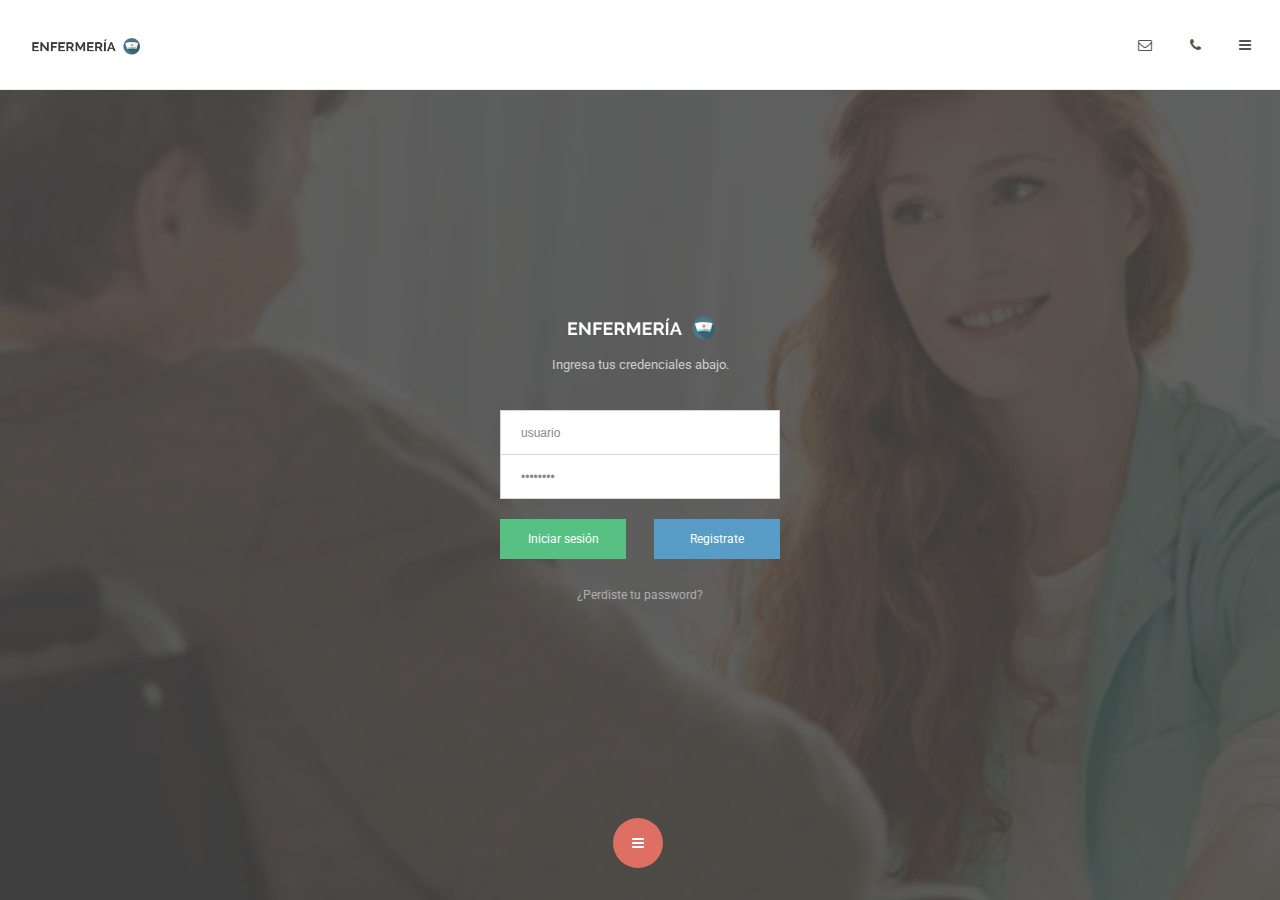
==== commit acff403c: "Session storage" ====
--- a/index.html
+++ b/index.html
@@ -6,8 +6,8 @@
 
 <link rel="apple-touch-icon-precomposed" sizes="114x114" href="images/splash/splash-icon.png">
 <link rel="apple-touch-icon-precomposed" sizes="180x180" href="images/splash/splash-icon-big.png">
-<link rel="apple-touch-startup-image" href="images/splash/splash-screen.png" 	media="screen and (max-device-width: 320px)" />  
-<link rel="apple-touch-startup-image" href="images/splash/splash-screen@2x.png" media="(max-device-width: 480px) and (-webkit-min-device-pixel-ratio: 2)" /> 
+<link rel="apple-touch-startup-image" href="images/splash/splash-screen.png" 	media="screen and (max-device-width: 320px)" />
+<link rel="apple-touch-startup-image" href="images/splash/splash-screen@2x.png" media="(max-device-width: 480px) and (-webkit-min-device-pixel-ratio: 2)" />
 <link rel="apple-touch-startup-image" href="images/splash/splash-screen-six.png" media="(device-width: 375px)">
 <link rel="apple-touch-startup-image" href="images/splash/splash-screen-six-plus.png" media="(device-width: 414px)">
 <link rel="apple-touch-startup-image" sizes="640x1096" href="images/splash/splash-screen@3x.png" />
@@ -16,7 +16,7 @@
 <link rel="apple-touch-startup-image" sizes="1536x2008" href="images/splash/splash-screen-ipad-portrait-retina.png"   media="(device-width: 768px)	and (orientation: portrait)	and (-webkit-device-pixel-ratio: 2)"/>
 <link rel="apple-touch-startup-image" sizes="1496x2048" href="images/splash/splash-screen-ipad-landscape-retina.png"   media="(device-width: 768px)	and (orientation: landscape)	and (-webkit-device-pixel-ratio: 2)"/>
 
-<title>Epsilon Mobile Framework - Version 2.0</title>
+<title>Enfermería</title>
 
 <link href="styles/style.css"     		 rel="stylesheet" type="text/css">
 <link href="styles/framework.css" 		 rel="stylesheet" type="text/css">
@@ -31,71 +31,89 @@
 <script type="text/javascript" src="scripts/custom.js"></script>
 
 </head>
-<body> 
+<body>
 
 <div id="preloader">
 	<div id="status">
     	<p class="center-text">
-			Loading the content...
-            <em>Loading depends on your connection speed!</em>
+			Cargando contenido...
+            <em>¡La carga depende de la velocidad de tu conexión!</em>
         </p>
     </div>
 </div>
-    
-<div class="hide-content"></div>       
+
+
+
+<div class="hide-content"></div>
 <div class="all-elements">
     <div class="snap-drawers">
         <!-- Left Sidebar -->
         <div class="snap-drawer snap-drawer-left">
-            <a href="index.html"><i class="fa fa-home"></i>Home</a>
-            <a href="page-features.html" class="selected-item"><i class="fa fa-cog"></i>Features</a>
-            <a href="page-media.html"><i class="fa fa-picture-o"></i>Media</a>
-            <a href="page-blog.html"><i class="fa fa-pencil"></i>Blog</a>
-            <a href="contact.html"><i class="fa fa-envelope-o"></i>Contact</a>
-            <a href="#"><i class="fa fa-facebook"></i>Like Us</a>
-            <a href="#"><i class="fa fa-twitter"></i>Follow Us</a>
-            <a href="#"><i class="fa fa-google-plus"></i>Follow us</a>
-            <a href="#" class="show-share-bottom"><i class="fa fa-retweet"></i>Share</a>
-            <a href="#" class="sidebar-close"><i class="fa fa-times"></i>Close</a>
+            <a href="servicio.html"><i class="fa fa-home"></i>Servicio</a>
+            <a href="perfil.html" class="selected-item"><i class="fa fa-cog"></i>Perfil</a>
+            <a href="historial.html"><i class="fa fa-picture-o"></i>Historial</a>
+            <a href="#"><i class="fa fa-facebook"></i>Me gusta</a>
+            <a href="#"><i class="fa fa-twitter"></i>Siguenos</a>
+            <a href="#" class="show-share-bottom"><i class="fa fa-retweet"></i>Compartir</a>
+            <a href="#" class="sidebar-close"><i class="fa fa-times"></i>Cerrar</a>
         </div>
     </div>
-    
+
     <div class="header">
         <a href="#" class="main-logo"></a>
         <a href="#" class="open-menu"><i class="fa fa-navicon"></i></a>
-        <a href="#" class="open-call"><i class="fa fa-phone"></i></a>
-        <a href="#" class="open-mail"><i class="fa fa-envelope-o"></i></a>
-    </div> 
-    
-    <a href="#" class="footer-ball"><i class="fa fa-navicon"></i></a>
-    
+        <a href="contacto.html" class="open-call"><i class="fa fa-phone"></i></a>
+        <a href="contacto.html" class="open-mail"><i class="fa fa-envelope-o"></i></a>
+    </div>
+
+
+
     <!-- Page Content-->
-    <div id="content" class="snap-content">        
-        <div class="header-clear"></div>
-        
-        <div class="login-page bg1">
-            <div class="login-page-overlay"></div>
-            <div class="login-page-wrapper">
-                <a href="#" class="login-logo"></a>
-                <p>
-                    Please enter your login credentials bellow. 
-                </p>
-                <input type="text"     class="login-username" value="username">
-                <input type="password" class="login-password" value="password">
-                <div class="one-half">
-                    <a href="#" class="button button-green">Login</a>
+    <div id="content" class="snap-content">
+
+        <div class="coverpage-slider" data-snap-ignore="true">
+            <div>
+                <div class="overlay dark-overlay"></div>
+                <div class="coverpage-image bg1 coverpage-style-1">
+                    <img style="width:150px; height:25px; left:50%; margin-left:-75px; top:50%; margin-top:-90px;" src="images/logo.png">
+                    <p style="top:50%; margin-top:-50px;">
+                        Caracteristicas de la app de enfermería.
+                    </p>
+                    <a href="servicio.html" style="top:50%; margin-top:50px; left:50%; margin-left:-50px;" class="coverpage-button">Pedir Servicio</a>
                 </div>
-                <div class="one-half last-column">
-                    <a href="pageapp-sigin.html" class="button button-blue">Signup</a>
+            </div>
+
+            <div>
+                <div class="overlay dark-overlay"></div>
+                <div class="coverpage-image bg2 coverpage-style-3">
+                    <p style="left:50%; margin-left:-140px; top:50%; margin-top:-20px;">
+                      Más caracteristicas de la app de enfermería.
+                    </p>
+                    <a href="servicio.html" style="top:50%; margin-top:100px; left:50%; margin-left:-50px;" class="coverpage-button">Pedir Servicio</a>
                 </div>
-                <div class="clear"></div>
-                <a class="forgot" href="#">Forgot Password?</a>
-            </div>            
+            </div>
+
+            <div>
+                <div class="overlay dark-overlay"></div>
+                <div class="coverpage-image bg3 coverpage-style-2">
+                    <h3 style="height:180px; top:50%; margin-top:-180px;">
+                        ENCONTRAR<br>
+                        CABEZERA<br>
+                        EFECTIVA<br>
+												Y USARLA<br>
+
+                    </h3>
+                    <p style="height:100px; top:50%; margin-top:20px;">
+                        Bajada llamativa que incite al call to action.
+                    </p>
+                    <a style="top:50%; margin-top:140px; margin-left:25px;" href="servicio.html" class="coverpage-button">Pedir Servicio</a>
+                </div>
+            </div>
         </div>
-        
+
         <!-- Page Footer-->
         <div class="footer disabled">
-            <p class="center-text">Copyright 2015. All rights reserved.</p>
+            <p class="center-text">Copyright 2018. Todos los derechos reservados.</p>
             <div class="footer-socials half-bottom">
                 <a href="#" class="footer-facebook"><i class="fa fa-facebook"></i></a>
                 <a href="#" class="footer-twitter"><i class="fa fa-twitter"></i></a>
@@ -103,43 +121,51 @@
                 <a href="#" class="footer-share show-share-bottom"><i class="fa fa-share-alt"></i></a>
                 <a href="#" class="footer-up"><i class="fa fa-angle-up"></i></a>
             </div>
-        </div>    
-        
+        </div>
+
     </div>
-    
-    <div class="share-bottom">
-        <h3>Share Page</h3>
-        <div class="share-socials-bottom">
-            <a href="https://www.facebook.com/sharer/sharer.php?u=http://www.themeforest.net/">
-                <i class="fa fa-facebook facebook-color"></i>
-                Facebook
-            </a>
-            <a href="https://twitter.com/home?status=Check%20out%20ThemeForest%20http://www.themeforest.net">
-                <i class="fa fa-twitter twitter-color"></i>
-                Twitter
-            </a>
-            <a href="https://plus.google.com/share?url=http://www.themeforest.net">
-                <i class="fa fa-google-plus google-color"></i>
-                Google
-            </a>
 
-            <a href="https://pinterest.com/pin/create/button/?url=http://www.themeforest.net/&media=https://0.s3.envato.com/files/63790821/profile-image.jpg&description=Themes%20and%20Templates">
-                <i class="fa fa-pinterest-p pinterest-color"></i>
-                Pinterest
-            </a>
-            <a href="sms:">
-                <i class="fa fa-comment-o sms-color"></i>
-                Text
-            </a>
-            <a href="mailto:?&subject=Check this page out!&body=http://www.themeforest.net">
-                <i class="fa fa-envelope-o mail-color"></i>
-                Email
-            </a>
-        </div>
+		<div class="share-bottom">
+				<h3>Compartir</h3>
+				<div class="share-socials-bottom">
+						<a href="https://www.facebook.com/sharer/sharer.php?u=https://www.appenfermeria.com/">
+								<i class="fa fa-facebook facebook-color"></i>
+								Facebook
+						</a>
+						<a href="https://twitter.com/home?status=Mira%20la%20app%20de%20Enfermeria%20https://www.appenfermeria.com">
+								<i class="fa fa-twitter twitter-color"></i>
+								Twitter
+						</a>
+						<a href="https://plus.google.com/share?url=https://www.appenfermeria.com">
+								<i class="fa fa-google-plus google-color"></i>
+								Google
+						</a>
+
+						<a href="sms:">
+								<i class="fa fa-comment-o sms-color"></i>
+							SMS
+						</a>
+						<a href="mailto:?&subject=Mira esta app!&body=https://www.appenfermeria.com">
+								<i class="fa fa-envelope-o mail-color"></i>
+								Email
+						</a>
+				</div>
+				<a href="#" class="close-share-bottom">Cerrar</a>
+		</div>
         <a href="#" class="close-share-bottom">Close</a>
     </div>
-    
+
 </div>
+<script type="text/javascript">
 
+jQuery(function ($) {
+	 var se = sessionStorage.getItem("se");
+	 console.log("SE vale: "+se)
+	 if(se == null) {
+   window.location.href = "login.html";
+}
+
+
+});
+</script>
 </body>
-
--- a/styles/framework.css
+++ b/styles/framework.css
@@ -5,7 +5,7 @@
 Version:	2.0
 Last change:	10/23/2014
 Assigned to:	Enabled & CosminCotor
-Primary use:	ThemeForest Stock Item 
+Primary use:	ThemeForest Stock Item
 License:        You may not reuse or redistribute this framework
                 outside the mentioned licenses found on ThemeForest
 -------------------------------------------------------------------*/
@@ -23,17 +23,17 @@
 
 /*
 	1. Reset
-	2. Typography 
-	3. Preloader 
-	4. Highlights 
-	5. Buttons 
-	6. Code Highlight 
+	2. Typography
+	3. Preloader
+	4. Highlights
+	5. Buttons
+	6. Code Highlight
 	7. Lists
-	8. Table 
-	9. Speach Bubbles 
+	8. Table
+	9. Speach Bubbles
 	10. Quote Styles
 	11. Radio and Checkboxes
-	12. Charts 
+	12. Charts
 	13. Notifications
 	14. Tabs
 	15. Toggles
@@ -42,10 +42,10 @@
 	18. Detector
 	19. Sharebox
 	20. Profile
-	21. Portfolio 
+	21. Portfolio
 	22. Timeline
 	23. --Feature Removed/Updated to Point 46--
-	24. --Feature Removed/Updated to Point 46-- 
+	24. --Feature Removed/Updated to Point 46--
 	25. Notification Page
 	26. Login Box
 	27. Portfolio Wide
@@ -61,10 +61,10 @@
     47. Blog Page
     48. Fullscreen Image Slider
     49. Calendar
-*/ 
-
-
-/*	1. Reset  */ 
+*/
+
+
+/*	1. Reset  */
 
 * {
 	appearance:normal;
@@ -94,8 +94,8 @@
 	overflow-x:hidden;
 }
 
-body::-webkit-scrollbar { 
-    display: none; 
+body::-webkit-scrollbar {
+    display: none;
 }
 
 a:hover{
@@ -113,7 +113,7 @@
 	overflow:hidden;
 }
 
-/*	2. Typography  */ 
+/*	2. Typography  */
 
 p {
 	line-height: 30px;
@@ -211,7 +211,7 @@
 }
 
 ol > li:last-child, ul > li:last-child {
-    margin-bottom:0px;	
+    margin-bottom:0px;
 }
 
 .background-turquoise{background-color:#1abc9c;}
@@ -292,7 +292,7 @@
 h1, h2, h3, h4, h5, h6{
 	font-family:'Roboto', sans-serif;
 	-webkit-font-smoothing: antialiased;
-	color:#1f1f1f;	
+	color:#1f1f1f;
 }
 
 a:hover{
@@ -327,9 +327,9 @@
 @media (min-width:768px){
 	.content{
 		margin-left:70px;
-		margin-right:70px;	
+		margin-right:70px;
 	}
-    
+
     .content-box-slider{
         margin-left:70px;
         margin-right:70px;
@@ -359,28 +359,28 @@
 	line-height: 0px;
 }
 
-.float-left{	 
+.float-left{
 	float:left;
 	margin-right:10px;
 }
 
-.float-right{	
+.float-right{
 	float:right;
 	margin-left:5px;
 }
 
-.right-text{	
-	display:block; 
+.right-text{
+	display:block;
 	text-align:right;
 }
 
-.left-text{	
-	display:block;   
+.left-text{
+	display:block;
 	text-align:left;
 }
 
-.center-text{	
-	display:block; 
+.center-text{
+	display:block;
 	text-align:center;
 }
 
@@ -393,7 +393,7 @@
 }
 
 .regular-anchor{
-	color:inherit!important;	
+	color:inherit!important;
 }
 
 .responsive-image{
@@ -402,7 +402,7 @@
 }
 
 .round-image{
-	border-radius:500px;	
+	border-radius:500px;
 }
 
 .responsive-video{
@@ -413,11 +413,11 @@
 
 @media (min-width:768px){
 	.responsive-video{
-		min-height:400px;	
+		min-height:400px;
 	}
 }
 
-.decoration{ 
+.decoration{
 	height:1px;
 	background-color:rgba(0,0,0,0.1);
 	margin-bottom:30px;
@@ -430,11 +430,11 @@
 		text-align:center;
         display:block;
 	}
-	
+
 	.left-if-mobile{
 		text-align:left;
 	}
-	
+
 	.right-if-mobile{
 		text-align:right;
 	}
@@ -444,17 +444,17 @@
 	.center-if-tablet{
 		text-align:center;
 	}
-	
+
 	.left-if-tablet{
 		text-align:left;
 	}
-	
+
 	.right-if-tablet{
 		text-align:right;
 	}
 }
 
-/*	3. Preloader  */ 
+/*	3. Preloader  */
 
 #preloader {
 	position:fixed;
@@ -463,8 +463,8 @@
 	left:0;
 	right:0;
 	bottom:0;
-	background-color:#FFF; 
-	z-index:99999999; 
+	background-color:#FFF;
+	z-index:99999999;
 }
 
 #status {
@@ -473,13 +473,13 @@
 	width:250px;
 	height:250px;
 	position:absolute;
-	left:50%; 
-	top:50%; 
-	background-image:url(../images/status.gif); 
+	left:50%;
+	top:50%;
+	background-image:url(../images/status.gif);
 	background-size:64px 64px;
 	background-repeat:no-repeat;
 	background-position:center;
-	margin:-125px 0 0 -125px; 
+	margin:-125px 0 0 -125px;
 }
 
 #status p{
@@ -508,7 +508,7 @@
 .one-third{
 	width:28%;
 	float:left;
-	margin-right:8%;	
+	margin-right:8%;
 }
 
 .one-half{
@@ -518,60 +518,60 @@
 }
 
 @media (max-width:760px){
-	
+
 .hide-if-mobile{
 	display:none;
 }
 
 }
 
-@media (min-width:760px) { 
+@media (min-width:760px) {
 	.one-third-responsive{
 		width:30%;
 		float:left;
-		margin-right:5%;	
+		margin-right:5%;
 	}
-	
+
 	.one-half-responsive{
 		width:46%;
 		float:left;
 		margin-right:8%;
 	}
-	
+
 	.sidebar-left-big{
 		width:70%;
 		float:left;
-		margin-right:5%	
+		margin-right:5%
 	}
-	
+
 	.sidebar-right-small{
 		width:25%;
-		float:right;	
+		float:right;
 	}
-		
+
 	.sidebar-right-big{
 		width:70%;
-		float:right;	
+		float:right;
 	}
-	
+
 	.sidebar-left-small{
 		width:25%;
 		float:left;
-		margin-right:5%;	
+		margin-right:5%;
 	}
-	
+
 	.hide-if-responsive{
 		display:none;
 	}
 
 }
 
-/*	4. Highlights  */ 
+/*	4. Highlights  */
 
 .text-highlight{
 	color:#FFFFFF;
 	padding:8px;
-	margin-right:3px;	
+	margin-right:3px;
 }
 
 .highlight-turqoise{	 background-color:#16a085;	}
@@ -583,7 +583,7 @@
 .highlight-red{		  background-color:#c0392b;	}
 .highlight-orange{	   background-color:#e67e22;	}
 
-/*	5. Buttons  */ 
+/*	5. Buttons  */
 
 .full-button{
     display:block;
@@ -594,7 +594,7 @@
 .center-button{
 	width:120px;
 	margin-left:auto;
-	margin-right:auto;	
+	margin-right:auto;
 	display:block!important;
 	margin-top:10px;
 	text-align:center;
@@ -602,16 +602,16 @@
 
 .button{
 	display:inline-block;
-	padding:10px 20px;	
+	padding:10px 20px;
 }
 
 .button-3d{
 	display:inline-block;
-	padding:8px 20px;	
+	padding:8px 20px;
 }
 
 .button i{
-	margin-right:10px;	
+	margin-right:10px;
 	font-size:12px;
 	width:12px;
 	text-align:center;
@@ -668,7 +668,7 @@
 .button-grey:hover{		background-color:#95a5a6;}
 
 
-/*	6. Code Highlight  */ 
+/*	6. Code Highlight  */
 
 .code{
 	border:solid 1px #cacaca;
@@ -702,15 +702,15 @@
 	padding-right:10px;
 	padding-top:8px;
 	padding-bottom:8px;
-}	
-
-
-/*	7. Lists  */ 
+}
+
+
+/*	7. Lists  */
 
 
 .number-list {}
 .number-list li{
-	line-height:26px;	
+	line-height:26px;
 	list-style:decimal;
 	overflow:visible!important;
 	margin-left:0px;
@@ -720,13 +720,13 @@
 }
 
 .normal-list li{
-	line-height:26px;	
+	line-height:26px;
 	padding-left:5px;
 }
 
 .icon-list li{
 	list-style:none;
-	padding-left:30px;	
+	padding-left:30px;
 	background-repeat:no-repeat;
 	background-size:18px 18px;
 	background-position:0px 5px;
@@ -736,21 +736,21 @@
 
 .font-icon-list li{
 	list-style:none;
-	padding-left:0px;	
+	padding-left:0px;
 	color:#666666;
 	line-height:26px;
 }
 
 .font-icon-list li a{
-	color:#666666;	
+	color:#666666;
 }
 
 .icon-list li a{
-	color:#666666;	
+	color:#666666;
 }
 
 .font-icon-list i{
-	margin-right:10px;	
+	margin-right:10px;
 	width:12px;
 }
 
@@ -917,12 +917,12 @@
 .wallet-list{
 	background-image:url(../images/lists/wallet_48.png);
 }
-	
+
 .warning-list{
 	background-image:url(../images/lists/warning_48.png);
 }
 
-/*	8. Table  */ 
+/*	8. Table  */
 
 
 .table{
@@ -1009,7 +1009,7 @@
 	color:#6f6f6f;
 }
 
-/*	9. Speach Bubbles  */ 
+/*	9. Speach Bubbles  */
 
 
 .green-bubble{
@@ -1035,7 +1035,7 @@
 	padding-top:5px;
 	padding-bottom:5px;
 	border-radius:10px;
-	background-color:#FFFFFF;	
+	background-color:#FFFFFF;
 	border:solid 1px #cacaca;
 }
 
@@ -1045,7 +1045,7 @@
 	font-size:10px;
 	font-style:normal;
 	padding-left:5px;
-	color:#000000;	
+	color:#000000;
 	text-shadow:0px 1px 0px #FFFFFF;
 }
 
@@ -1060,7 +1060,7 @@
 	padding-top:5px;
 	padding-bottom:5px;
 	border-radius:10px;
-	background-color:#FFFFFF;	
+	background-color:#FFFFFF;
 	border:solid 1px #cacaca;
 }
 
@@ -1070,12 +1070,12 @@
 	font-size:10px;
 	font-style:normal;
 	padding-right:5px;
-	color:#000000;	
+	color:#000000;
 	text-shadow:0px 1px 0px #FFFFFF;
 }
 
 
-/*	10. Quote Styles  */ 
+/*	10. Quote Styles  */
 
 .quote-style-one{
 	margin-bottom:30px;
@@ -1113,7 +1113,7 @@
 
 .quote-style-two strong{
 	text-align:left;
-	font-style:italic;	
+	font-style:italic;
 	display:block;
 }
 
@@ -1129,7 +1129,7 @@
 
 .quote-style-three strong{
 	text-align:right;
-	font-style:italic;	
+	font-style:italic;
 	display:block;
 }
 
@@ -1153,7 +1153,7 @@
 }
 
 
-/*	11. Radio and Checkboxe */ 
+/*	11. Radio and Checkboxe */
 
 .checkbox-one{
 	background-image:url(../images/ui/checkbox1.png);
@@ -1220,7 +1220,7 @@
 	background-image:url(../images/ui/radio2c.png);
 }
 
-/*	12. Charts */ 
+/*	12. Charts */
 
 .chart div{
 	overflow:hidden!important;
@@ -1307,26 +1307,26 @@
 .p0{width:0%;}
 
 
-/*	13. Notifications */ 
+/*	13. Notifications */
 
 .red-notification{
 	background-color:#c0392b!important;
-	color:#FFFFFF;	
+	color:#FFFFFF;
 }
 
 .green-notification{
 	background-color:#27ae60!important;
-	color:#FFFFFF;	
+	color:#FFFFFF;
 }
 
 .yellow-notification{
 	background-color:#f39c12!important;
-	color:#FFFFFF;	
+	color:#FFFFFF;
 }
 
 .blue-notification{
 	background-color:#2980b9!important;
-	color:#FFFFFF;	
+	color:#FFFFFF;
 }
 
 .big-notification{
@@ -1371,7 +1371,7 @@
 .close-big-notification:hover{color:#FFFFFF;}
 
 .big-notification p{
-	padding:10px;	
+	padding:10px;
 	padding-top:0px;
 	margin-bottom:0px;
 }
@@ -1449,7 +1449,7 @@
 .notification-top a{
 	color:#FFFFFF;
 	border-bottom:solid 1px rgba(255,255,255,0.3);
-	padding-bottom:2px;	
+	padding-bottom:2px;
 }
 
 .hide-top-notification{
@@ -1465,12 +1465,12 @@
 	border-radius:30px;
 	line-height:31px;
 	border:none!important;
-	transition:all 200ms ease;	
+	transition:all 200ms ease;
 }
 
 .hide-top-notification:hover{
 	background-color:rgba(0,0,0,0.3);
-	transition:all 200ms ease;	
+	transition:all 200ms ease;
 }
 
 .goto-top-notification{
@@ -1486,12 +1486,12 @@
 	border-radius:30px;
 	line-height:30px;
 	border:none!important;
-	transition:all 200ms ease;	
+	transition:all 200ms ease;
 }
 
 .goto-top-notification:hover{
 	background-color:rgba(0,0,0,0.3);
-	transition:all 200ms ease;	
+	transition:all 200ms ease;
 }
 
 .notification-top h3{
@@ -1510,7 +1510,7 @@
 }
 
 
-/*	14. Tabs */ 
+/*	14. Tabs */
 
 .tabs div{
 	overflow:hidden!important;
@@ -1527,7 +1527,7 @@
 }
 
 .tab-content img{
-	margin-top:8px;	
+	margin-top:8px;
 }
 
 .tab-content p{
@@ -1566,7 +1566,7 @@
 	padding-bottom:10px;
 }
 
-/*	15. Toggles  */ 
+/*	15. Toggles  */
 
 .toggle-content{
 	display:none;
@@ -1581,7 +1581,7 @@
 }
 
 .toggle-1, .toggle-2, .toggle-3{
-	background-color:#eeeeee;   
+	background-color:#eeeeee;
 }
 
 .toggle-3{
@@ -1658,7 +1658,7 @@
 	left:32px!important;
 }
 
-/*	16. Submenu  */ 
+/*	16. Submenu  */
 
 .submenu-navigation a{
 	color:#343434;
@@ -1795,7 +1795,7 @@
 	height:40px;
 }
 
-/*	17. Contact Form  */ 
+/*	17. Contact Form  */
 
 .contactField{
 	background-color:rgba(255,255,255,0.4);
@@ -1833,7 +1833,7 @@
 }
 
 .contactNameField{
-	padding-bottom:5px;	
+	padding-bottom:5px;
 	font-size:12px;
 }
 
@@ -1865,7 +1865,7 @@
 
 /*Field Styles*/
 .formFieldWrap{
-	margin-top:-5px;	
+	margin-top:-5px;
 }
 
 #contactNameField{
@@ -1873,7 +1873,7 @@
 }
 
 .contactField{
-	min-width:100%;	
+	min-width:100%;
 	display:block;
 	box-sizing:border-box;
 }
@@ -1927,7 +1927,7 @@
 
 @media (min-width:768px){
 	.contact-information{
-		padding-left:20px;	
+		padding-left:20px;
 	}
 }
 
@@ -1940,7 +1940,7 @@
 .contact-call i{
 	width:12px;
 	diplay:block;
-	margin-right:20px;	
+	margin-right:20px;
 }
 
 .contact-text{
@@ -1952,7 +1952,7 @@
 .contact-text i{
 	width:12px;
 	diplay:block;
-	margin-right:20px;	
+	margin-right:20px;
 }
 
 .contact-mail{
@@ -1964,7 +1964,7 @@
 .contact-mail i{
 	width:12px;
 	diplay:block;
-	margin-right:20px;	
+	margin-right:20px;
 }
 
 .contact-facebook{
@@ -1976,7 +1976,7 @@
 .contact-facebook i{
 	width:12px;
 	diplay:block;
-	margin-right:20px;	
+	margin-right:20px;
 }
 
 .contact-twitter{
@@ -1988,14 +1988,14 @@
 .contact-twitter i{
 	width:12px;
 	diplay:block;
-	margin-right:20px;	
+	margin-right:20px;
 }
 
 /*Maps*/
 
 .maps-container{
 	display:block!important;
-	padding-bottom:0px;	
+	padding-bottom:0px;
 	box-sizing:border-box;
 	max-height:150px;
 	overflow:hidden;
@@ -2008,7 +2008,7 @@
 	overflow:hidden;
 }
 
-/*	18. Detector  */ 
+/*	18. Detector  */
 
 .detected-wrapper img{
 	width:70px;
@@ -2020,14 +2020,14 @@
 .detected-wrapper h4{
 	text-align:center;
 	margin-top:10px;
-	margin-bottom:0px;	
+	margin-bottom:0px;
 }
 
 .detected-wrapper em{
 	font-size:11px;
 	color:#e34e47;
 	display:block;
-	text-align:center;	
+	text-align:center;
 	font-style:normal;
 	margin-bottom:10px;
 }
@@ -2036,10 +2036,10 @@
 	width:90%;
 	text-align:center;
 	margin-left:auto;
-	margin-right:auto;	
-}
-
-/*	19. Sharebox  */ 
+	margin-right:auto;
+}
+
+/*	19. Sharebox  */
 
 .sharebox-wrapper{
 	position:fixed;
@@ -2058,8 +2058,8 @@
 	top:50%;
 	margin-top:-140px;
 	left:50%;
-	margin-left:-140px;	
-	background-color:rgba(255,255,255,0.9);	
+	margin-left:-140px;
+	background-color:rgba(255,255,255,0.9);
 	z-index:999999;
 	border-radius:5px;
 }
@@ -2068,12 +2068,12 @@
 	padding-top:30px;
 	padding-bottom:0px;
 	padding-left:30px;
-	padding-right:30px;	
+	padding-right:30px;
 }
 
 .sharebox p{
 	padding-left:30px;
-	padding-right:30px;	
+	padding-right:30px;
 }
 
 .sharebox a{
@@ -2084,7 +2084,7 @@
 	text-align:center;
 	line-height:40px;
 	border-radius:5px;
-	font-size:14px;	
+	font-size:14px;
 }
 
 .share-icons{
@@ -2102,13 +2102,13 @@
 .sharebox .twitter{
 	margin-left:5px;
 	margin-right:5px;
-	background-color:#4099FF;	
+	background-color:#4099FF;
 }
 
 .sharebox .google{
 	margin-left:5px;
 	margin-right:5px;
-	background-color:#d34836;	
+	background-color:#d34836;
 }
 
 .sharebox .message{
@@ -2120,29 +2120,29 @@
 .sharebox .mail{
 	margin-left:5px;
 	margin-right:5px;
-	background-color:#3498db;	
+	background-color:#3498db;
 }
 
 .sharebox .close-sharebox{
 	width:100%;
 	height:50px;
-	color:#1f1f1f;	
+	color:#1f1f1f;
 	font-size:12px;
 	line-height:48px;
 	margin-top:-30px;
 }
 
 
-/*	20. Profile */ 
+/*	20. Profile */
 
 .profile-header-contents{
 	position:relative;
-	z-index:10;	
+	z-index:10;
 }
 
 .profile-header {
 	background-image:url(../images/pictures/5.jpg);
-	background-repeat:repeat;	
+	background-repeat:repeat;
 }
 
 .profile-header-logo{
@@ -2153,12 +2153,12 @@
 	margin-bottom:30px;
 	margin-left:auto;
 	margin-right:auto;
-	border:solid 2px #ffffff;	
+	border:solid 2px #ffffff;
 }
 
 .profile-header-background{
 	background-image:url(../images/pictures/5w.jpg);
-	background-repeat:repeat;	
+	background-repeat:repeat;
 	position:absolute;
 	left:0px;
 	right:0px;
@@ -2201,13 +2201,13 @@
 	line-height:45px;
 	font-size:14px;
 	text-align:center;
-	color:rgba(255,255,255,0.7);	
+	color:rgba(255,255,255,0.7);
 }
 
 .profile-header-heading{
 	text-align:center;
 	font-weight:400;
-	color:#FFFFFF;	
+	color:#FFFFFF;
 	font-size:22px;
 }
 
@@ -2216,7 +2216,7 @@
 	display:block;
 	color:rgba(255,255,255,0.6);
 	margin-top:-5px;
-	font-style:normal;	
+	font-style:normal;
 	margin-bottom:40px;
 	font-size:12px;
 }
@@ -2225,7 +2225,7 @@
 	width:33%;
 	float:left;
 	text-align:center;
-	color:rgba(255,255,255,0.8);	
+	color:rgba(255,255,255,0.8);
 	font-size:12px;
 	margin-bottom:30px;
 }
@@ -2245,13 +2245,13 @@
 	line-height:47px;
 	display:block;
 	text-align:center;
-	color:rgba(255,255,255,0.7);	
-	font-size:16px;	
+	color:rgba(255,255,255,0.7);
+	font-size:16px;
 	margin-bottom:10px;
 }
 
 .profile-header-contents a{
-	transition:all 200ms ease;	
+	transition:all 200ms ease;
 }
 
 .profile-header-contents a:hover{
@@ -2260,7 +2260,7 @@
 }
 
 .profile-header-contents a i{
-	transition:all 200ms ease;	
+	transition:all 200ms ease;
 }
 
 .profile-header-contents a i:hover{
@@ -2268,19 +2268,19 @@
 	transition:all 200ms ease;
 }
 
-/*	21. Portfolio */ 
+/*	21. Portfolio */
 
 .adaptive-style{
-	margin-bottom:20px;	
+	margin-bottom:20px;
 }
 
 .adaptive-style h4{
 	width:100px;
-	float:left;	
+	float:left;
 }
 
 .adaptive-style a{
-	float:right;	
+	float:right;
 	font-size:14px;
 	color:#1f1f1f;
 	margin-left:8px;
@@ -2294,7 +2294,7 @@
 }
 
 .adaptive-one .adaptive-item{
-	width:100%;	
+	width:100%;
 	transition:all 200ms ease;
 	float:none;
 }
@@ -2303,43 +2303,43 @@
 	height:auto;
 	width:44%;
 	margin-left:3%;
-	margin-right:3%;	
+	margin-right:3%;
 	transition:all 200ms ease;
 	float:left;
 }
 
 .adaptive-two{
 	margin-left:-2%;
-	width:105%;	
+	width:105%;
 }
 
 .adaptive-three .adaptive-item{
 	width:27%;
 	margin-left:3%;
-	margin-right:3%;	
+	margin-right:3%;
 	transition:all 200ms ease;
 	float:left;
 }
 
 .adaptive-three{
 	width:105%;
-	margin-left:-2%;	
+	margin-left:-2%;
 }
 
 /*Portfolios*/
 
 .portfolio-one-title{
-	margin-bottom:10px;	
+	margin-bottom:10px;
 }
 
 .portfolio-one-text .title{
 	font-weight:500;
 	margin-top:20px;
-	margin-bottom:0px;	
+	margin-bottom:0px;
 }
 
 .portfolio-one-text .subtitle{
-	font-style:normal;	
+	font-style:normal;
 	font-size:11px;
 	opacity:0.8;
 }
@@ -2352,7 +2352,7 @@
 	padding-left:10px;
 	margin-bottom:5px;
 	margin-top:0px;
-	font-size:11px;	
+	font-size:11px;
 }
 
 .portfolio-one-links a{
@@ -2362,16 +2362,16 @@
 
 .portfolio-one-links a:first-child{
 	float:left;
-	font-size:12px;	
+	font-size:12px;
 }
 
 .portfolio-one-links a:first-child i{
-	padding-right:10px;	
+	padding-right:10px;
 }
 
 .portfolio-one-links a:last-child{
 	float:right;
-	font-size:12px;	
+	font-size:12px;
 }
 
 .portfolio-one-details a{
@@ -2386,23 +2386,23 @@
 }
 
 .portfolio-one-details a:first-child{
-	padding-left:0px!important;	
+	padding-left:0px!important;
 }
 
 .portfolio-one-details a:nth-child(2){
 	border-left:solid 1px #cacaca;
-	border-right:solid 1px #cacaca;	
+	border-right:solid 1px #cacaca;
 }
 
 .portfolio-one-links a:last-child i{
-	padding-left:10px;	
+	padding-left:10px;
 }
 
 .portfolio-one-image a{
 	position:absolute;
 	width:100%;
 	height:100%;
-	background-color:rgba(0,0,0,0.6);	
+	background-color:rgba(0,0,0,0.6);
 	z-index:999;
 	color:#FFFFFF;
 	font-size:30px;
@@ -2412,14 +2412,14 @@
 
 .portfolio-one-image a:hover{
 	opacity:1;
-	transition:all 200ms ease;	
+	transition:all 200ms ease;
 	color:#FFFFFF;
 }
 
 .portfolio-one-image a i{
 	width:30px;
 	height:30px;
-	position:absolute;	
+	position:absolute;
 	left:50%;
 	margin-left:-15px;
 	top:50%;
@@ -2428,46 +2428,46 @@
 
 .portfolio-one-image img{
 	margin-bottom:0px;
-	padding-botom:0px;	
+	padding-botom:0px;
 }
 
 
 @media (min-width:768px){
-	
+
 	.portfolio-one-text .title{
-		font-size:18px;	
+		font-size:18px;
 		margin-top:10px;
 	}
-	
+
 
 	.portfolio-one-image{
 		float:left;
 		width:46%;
 		margin-right:4%;
 	}
-	
+
 	.portfolio-one-text{
 		float:right;
 		width:50%;
 	}
-	
+
 }
 
 /*Portfolio Two*/
 
 .portfolio-two{
-	width:119%;	
+	width:119%;
 	margin-left:-12%;
 }
 
 .portfolio-two-item{
 	width:47%;
 	padding-left:10%;
-	float:left;	
+	float:left;
 }
 
 .portfolio-two-title{
-	margin-bottom:10px;	
+	margin-bottom:10px;
 }
 
 .portfolio-two-text .title{
@@ -2479,7 +2479,7 @@
 
 .portfolio-two-text .subtitle{
 	display:block;
-	font-style:normal;	
+	font-style:normal;
 	font-size:11px;
 	opacity:0.8;
 	margin-bottom:10px;
@@ -2493,7 +2493,7 @@
 	padding-left:10px;
 	margin-bottom:5px;
 	margin-top:0px;
-	font-size:11px;	
+	font-size:11px;
 }
 
 .portfolio-two-links a{
@@ -2503,16 +2503,16 @@
 
 .portfolio-two-links a:first-child{
 	float:left;
-	font-size:12px;	
+	font-size:12px;
 }
 
 .portfolio-two-links a:first-child i{
-	padding-right:10px;	
+	padding-right:10px;
 }
 
 .portfolio-two-links a:last-child{
 	float:right;
-	font-size:12px;	
+	font-size:12px;
 }
 
 .portfolio-two-details a{
@@ -2527,28 +2527,28 @@
 }
 
 .portfolio-two-details a:first-child{
-	padding-left:0px!important;	
+	padding-left:0px!important;
 }
 
 .portfolio-two-details a:nth-child(2){
 	border-left:solid 1px #cacaca;
-	border-right:solid 1px #cacaca;	
+	border-right:solid 1px #cacaca;
 }
 
 .portfolio-two-links a:last-child i{
-	padding-left:10px;	
+	padding-left:10px;
 }
 
 .portfolio-two-image{
 	max-height:100%;
-	transition:all 200ms ease;	
+	transition:all 200ms ease;
 }
 
 .portfolio-two-image a{
 	position:absolute;
 	width:100%;
 	height:100%;
-	background-color:rgba(0,0,0,0.6);	
+	background-color:rgba(0,0,0,0.6);
 	z-index:999;
 	color:#FFFFFF;
 	font-size:30px;
@@ -2558,14 +2558,14 @@
 
 .portfolio-two-image a:hover{
 	opacity:1;
-	transition:all 200ms ease;	
+	transition:all 200ms ease;
 	color:#FFFFFF;
 }
 
 .portfolio-two-image a i{
 	width:30px;
 	height:30px;
-	position:absolute;	
+	position:absolute;
 	left:50%;
 	margin-left:-15px;
 	top:50%;
@@ -2574,20 +2574,20 @@
 
 .portfolio-two-image img{
 	margin-bottom:0px;
-	padding-botom:0px;	
+	padding-botom:0px;
 }
 
 @media (min-width:768px){
 	.portfolio-two-image{
-		max-height:200px;	
+		max-height:200px;
 		transition:all 200ms ease;
 	}
 }
 
-/*	22. Timeline */ 
+/*	22. Timeline */
 
 .timeline{
-	margin-top:30px;	
+	margin-top:30px;
 }
 
 .timeline-decoration{
@@ -2611,7 +2611,7 @@
 	padding-left:70px;
 	margin-top:-42px;
 	min-height:100px;
-	width:100%;	
+	width:100%;
 }
 
 .timeline-text .subtitle{
@@ -2624,7 +2624,7 @@
 }
 
 .timeline-text p{
-	margin-top:-10px;	
+	margin-top:-10px;
 }
 
 .timeline-icon i{
@@ -2636,7 +2636,7 @@
 	height:45px;
 	background-color:#1f1f1f;
 	color:#FFFFFF;
-	border:solid 1px #cacaca;	
+	border:solid 1px #cacaca;
 	border-radius:30px;
 	font-size:17px;
 	line-height:44px;
@@ -2645,7 +2645,7 @@
 
 .timeline-quote .title{
 	font-size:14px;
-	line-height:30px;	
+	line-height:30px;
 	font-weight:300;
 	margin-bottom:20px;
 	margin-top:-10px;
@@ -2653,16 +2653,16 @@
 
 .timeline-quote .subtitle{
 	display:block;
-	text-align:right;	
+	text-align:right;
 }
 
 @media (min-width:768px){
-	
+
 	.timeline{
 		padding-left:30px;
-		padding-right:30px;	
+		padding-right:30px;
 	}
-	
+
 	.timeline-decoration{
 		position:absolute;
 		width:1px;
@@ -2671,21 +2671,21 @@
 		background-color:rgba(0,0,0,0.1);
 		margin-left:32px;
 	}
-	
+
 	.timeline-icon{
 		width:150px;
 		height:100%;
 		float:left;
 		display:inline;
 	}
-	
+
 	.timeline-text{
 		display:inline-block;
 		padding-left:100px;
 		margin-top:-52px;
 	}
 
-	
+
 	.timeline-icon i{
 		position:relative;
 		z-index:99999;
@@ -2695,16 +2695,16 @@
 		height:65px;
 		background-color:#1f1f1f;
 		color:#FFFFFF;
-		border:solid 1px #cacaca;	
+		border:solid 1px #cacaca;
 		border-radius:65px;
 		font-size:20px;
 		line-height:64px;
 		text-align:center;
 	}
-	
+
 	.timeline-quote .title{
 		font-size:14px;
-		line-height:30px;	
+		line-height:30px;
 		font-weight:300;
 		margin-bottom:20px;
 		margin-top:-3px;
@@ -2712,10 +2712,10 @@
 
 }
 
-/*	25. Notification Page */ 
+/*	25. Notification Page */
 
 .notification-page{
-	margin-top:30px;	
+	margin-top:30px;
 }
 
 .notification-page-item i:first-child{
@@ -2724,7 +2724,7 @@
 	text-align:center;
 	height:50px;
 	width:50px;
-	line-height:52px;	
+	line-height:52px;
 	border-radius:50px;
 	color:#FFFFFF;
 	margin-right:20px;
@@ -2737,7 +2737,7 @@
 .notification-page-item img{
 	width:50px;
 	height:50px;
-	border-radius:50px;	
+	border-radius:50px;
 	float:left;
 	display:inline;
 	margin-right:20px;
@@ -2746,7 +2746,7 @@
 }
 
 .notification-page-item em{
-	font-size:13px;	
+	font-size:13px;
 	font-weight:400;
 	display:block;
 	font-style:normal;
@@ -2779,10 +2779,10 @@
 }
 
 
-/*	26. Login Box  */ 
-
-
-/*	27. Portfolio */ 
+/*	26. Login Box  */
+
+
+/*	27. Portfolio */
 
 .portfolio-wide{
     margin-top:-26px;
@@ -2790,11 +2790,11 @@
 
 .portfolio-wide-item img{
 	margin:0px;
-	padding:0px;	
+	padding:0px;
 }
 
 .portfolio-wide-item{
-	margin-bottom:5px;	
+	margin-bottom:5px;
 }
 
 .portfolio-wide-item .overlay{
@@ -2809,7 +2809,7 @@
 	z-index:99999;
 	color:#FFFFFF;
 	text-align:center;
-	font-weight:500;	
+	font-weight:500;
 }
 
 .portfolio-wide-item p{
@@ -2819,22 +2819,22 @@
 	top:50%;
 	margin-top:0px;
 	z-index:99999;
-	text-align:center;	
+	text-align:center;
 }
 
 @media (min-width:768px){
-	
+
 	.portfolio-wide-item{
 		max-height:200px;
 	}
-	
+
 	.portfolio-wide-item h3{
 		font-size:28px;
 	}
-	
+
 	.portfolio-wide-item p{
 		font-size:14px;
-		margin-top:20px;	
+		margin-top:20px;
 	}
 }
 
@@ -3006,11 +3006,11 @@
 
 /* Styles for fading out the drawer content in the "Expanding" demo */
 .drawer-inner {
-	-webkit-transition: opacity 0.3s ease; 
-	   -moz-transition: opacity 0.3s ease; 
-	    -ms-transition: opacity 0.3s ease; 
-	     -o-transition: opacity 0.3s ease; 
-	        transition: opacity 0.3s ease; 
+	-webkit-transition: opacity 0.3s ease;
+	   -moz-transition: opacity 0.3s ease;
+	    -ms-transition: opacity 0.3s ease;
+	     -o-transition: opacity 0.3s ease;
+	        transition: opacity 0.3s ease;
 }
 
 .snapjs-expand-left .drawer-inner,
@@ -3026,12 +3026,12 @@
     background-size:100px 100px;
 }
 
-.no-user-select{  
+.no-user-select{
   -webkit-user-select: none;  /* Chrome all / Safari all */
   -moz-user-select: none;     /* Firefox all */
   -ms-user-select: none;      /* IE 10+ */
   -o-user-select: none;
-  user-select: none;  
+  user-select: none;
 }
 
 
@@ -3067,6 +3067,17 @@
     z-index:2;
 }
 
+.servicios-page-wrapper{
+
+    width:280px;
+    height:100%;
+    top:50%;
+  
+    left:50%;
+    margin-left:-140px;
+    z-index:2;
+}
+
 .login-username{
     display:block;
     width:100%;
@@ -3075,7 +3086,7 @@
     padding-right:20px;
     line-height:45px;
     line-height:100%;
-    border:solid 1px #cacaca; 
+    border:solid 1px #cacaca;
     color:#666666;
     border-radius:0px;
 }
@@ -3088,7 +3099,7 @@
     padding-right:20px;
     line-height:45px;
     line-height:100%;
-    border:solid 1px #cacaca; 
+    border:solid 1px #cacaca;
     color:#666666;
     margin-top:-1px;
     border-radius:0px;
@@ -3108,7 +3119,7 @@
     color:rgba(255,255,255,0.7);
     text-align:center;
 }
-    
+
 .login-page-wrapper .button{
     width:100%;
     text-align:center;
@@ -3183,7 +3194,7 @@
     padding-right:20px;
     line-height:45px;
     line-height:100%;
-    border:solid 1px #cacaca; 
+    border:solid 1px #cacaca;
     color:#666666;
     border-radius:0px;
 }
@@ -3196,7 +3207,7 @@
     padding-right:20px;
     line-height:45px;
     line-height:100%;
-    border:solid 1px #cacaca; 
+    border:solid 1px #cacaca;
     color:#666666;
     margin-top:-1px;
     margin-bottom:30px;
@@ -3246,7 +3257,7 @@
 
 .signup-socials .facebook{
     background-color:#3b5998;
-    color:#FFFFFF; 
+    color:#FFFFFF;
     line-height:45px;
 }
 
@@ -3275,7 +3286,7 @@
 /*//////////////////*/
 
 .dark-overlay{
-    background-color:rgba(0,0,0,0.7)!important;   
+    background-color:rgba(0,0,0,0.7)!important;
 }
 
 .coverpage-slider{
@@ -3416,7 +3427,7 @@
     margin-bottom:30px;
 }
 
-.user-list-item img{    
+.user-list-item img{
     float:left;
     width:50px;
     height:50px;
@@ -3451,7 +3462,7 @@
     float:left;
     width:50px;
     height:50px;
-    border-radius:50px; 
+    border-radius:50px;
 }
 
 .user-list-follow strong{
@@ -3487,7 +3498,7 @@
     float:left;
     width:50px;
     height:50px;
-    border-radius:50px; 
+    border-radius:50px;
 }
 
 .user-list-socials strong{
@@ -3537,7 +3548,7 @@
 
 @media (min-width:768px){
     .share-socials-bottom{
-        width:600px!important;   
+        width:600px!important;
     }
 }
 
@@ -3730,11 +3741,11 @@
 }
 
 .switch-box .switch{
-    float:right!important;   
+    float:right!important;
 }
 
 .switch-box .switch-icon{
-    float:right!important;   
+    float:right!important;
 }
 
 .switch-box-content{
@@ -3773,7 +3784,7 @@
     height:30px;
     line-height:30px;
     margin-left:33px;
-    font-style:normal;  
+    font-style:normal;
     font-size:10px;
 }
 
@@ -3844,7 +3855,7 @@
 
 .switch-2-on span{
     transform:translateX(43px);
-    -webkit-transform:translateX(43px); 
+    -webkit-transform:translateX(43px);
     /*background-color:#0e88b1;*/
     background-color:#27ae60;
     transition:all 200ms ease;
@@ -3885,7 +3896,7 @@
 .switch-3-on span{
      transform:translateX(-3px);
     -webkit-transform:translateX(-3px);
-    transition:all 200ms ease;   
+    transition:all 200ms ease;
 }
 
 .switch-3 strong{
@@ -3899,7 +3910,7 @@
     position:absolute;
     color:#FFFFFF;
     margin-left:0px;
-    font-style:normal;   
+    font-style:normal;
     font-size:10px;
     margin-top:2px;
     width:35px;
@@ -3910,7 +3921,7 @@
     position:absolute;
     color:#FFFFFF;
     margin-left:19px!important;
-    font-style:normal;   
+    font-style:normal;
     font-size:10px;
     margin-top:2px;
 }
@@ -4077,7 +4088,7 @@
 /*Countdown Box*/
 
 .countdown{
-	display:block;	
+	display:block;
 	width:225px;
 	margin-left:auto;
 	margin-right:auto;
@@ -4085,7 +4096,7 @@
 }
 
 .countdown-box{
-	float:left;	
+	float:left;
 }
 
 .countdown-box span{
@@ -4100,7 +4111,7 @@
 }
 
 .countdown-years{
-	font-size:24px;	
+	font-size:24px;
 	font-weight:800;
 	margin-left:15px;
 	margin-right:15px;
@@ -4111,11 +4122,11 @@
 }
 
 .box-years span{
-	display:none!important;	
+	display:none!important;
 }
 
 .countdown-days{
-	font-size:28px;	
+	font-size:28px;
 	font-weight:500;
 	margin-left:10px;
 	margin-right:10px;
@@ -4125,7 +4136,7 @@
 }
 
 .countdown-hours{
-	font-size:28px;	
+	font-size:28px;
 	font-weight:500;
 	margin-left:10px;
 	margin-right:10px;
@@ -4135,7 +4146,7 @@
 }
 
 .countdown-minutes{
-	font-size:28px;	
+	font-size:28px;
 	font-weight:500;
 	margin-left:10px;
 	margin-right:10px;
@@ -4145,7 +4156,7 @@
 }
 
 .countdown-seconds{
-	font-size:28px;	
+	font-size:28px;
 	font-weight:500;
 	margin-left:10px;
 	margin-right:10px;
@@ -4264,7 +4275,7 @@
 /*Full Screen Image Slider*/
 
 .dark-overlay{
-    background-color:rgba(0,0,0,0.8)!important;   
+    background-color:rgba(0,0,0,0.8)!important;
 }
 
 .full-slider{
@@ -4330,7 +4341,7 @@
 }
 
 .slider-button-1:hover{
-    transform:scale(0.95, 0.95);  
+    transform:scale(0.95, 0.95);
     transition:all 200ms ease;
 }
 
@@ -4351,7 +4362,7 @@
 }
 
 .slider-button-2:hover{
-    transform:scale(0.95, 0.95);  
+    transform:scale(0.95, 0.95);
     transition:all 200ms ease;
 }
 
@@ -4441,46 +4452,46 @@
         font-size:60px;
         line-height:55px
     }
-    
+
     .slider-style-1 h3{
         font-size:16px;
         margin-bottom:10px;
     }
-    
+
     .slider-style-1 p{
         font-size:14px;
         width:320px;
     }
-    
+
     .slider-style-2 h2{
         font-size:36px;
         font-weight:600;
     }
-    
+
     .slider-style-2 h3{
         padding-top:10px;
-        font-size:48px; 
+        font-size:48px;
         font-weight:900;
     }
-    
+
     .slider-style-2 p{
         width:320px;
     }
-    
-    
+
+
     .slider-style-3 h2{
         font-size:36px;
         padding-bottom:5px;
     }
-    
+
     .slider-style-3 h3{
         font-size:18px;
     }
-    
+
     .slider-style-3 p{
-        width:320px;   
+        width:320px;
     }
-    
+
 }
 
 
@@ -4575,11 +4586,11 @@
 }
 
 .calendar-hour-clear:hover{
-    background-color: rgba(39, 174, 96, 0.1);  
+    background-color: rgba(39, 174, 96, 0.1);
 }
 
 .calendar-hour-taken:hover{
-    background-color: rgba(192, 57, 43,0.1);   
+    background-color: rgba(192, 57, 43,0.1);
 }
 
 .calendar-hour strong{
@@ -4632,52 +4643,3 @@
 .calendar-hour em i{
     margin-right:10px;
 }
-
-
-
-
-
-
-
-
-
-
-
-
-
-
-
-
-
-
-
-
-
-
-
-
-
-
-
-
-
-
-
-
-
-
-
-
-
-
-
-
-
-
-
-
-
-
-
-
-
